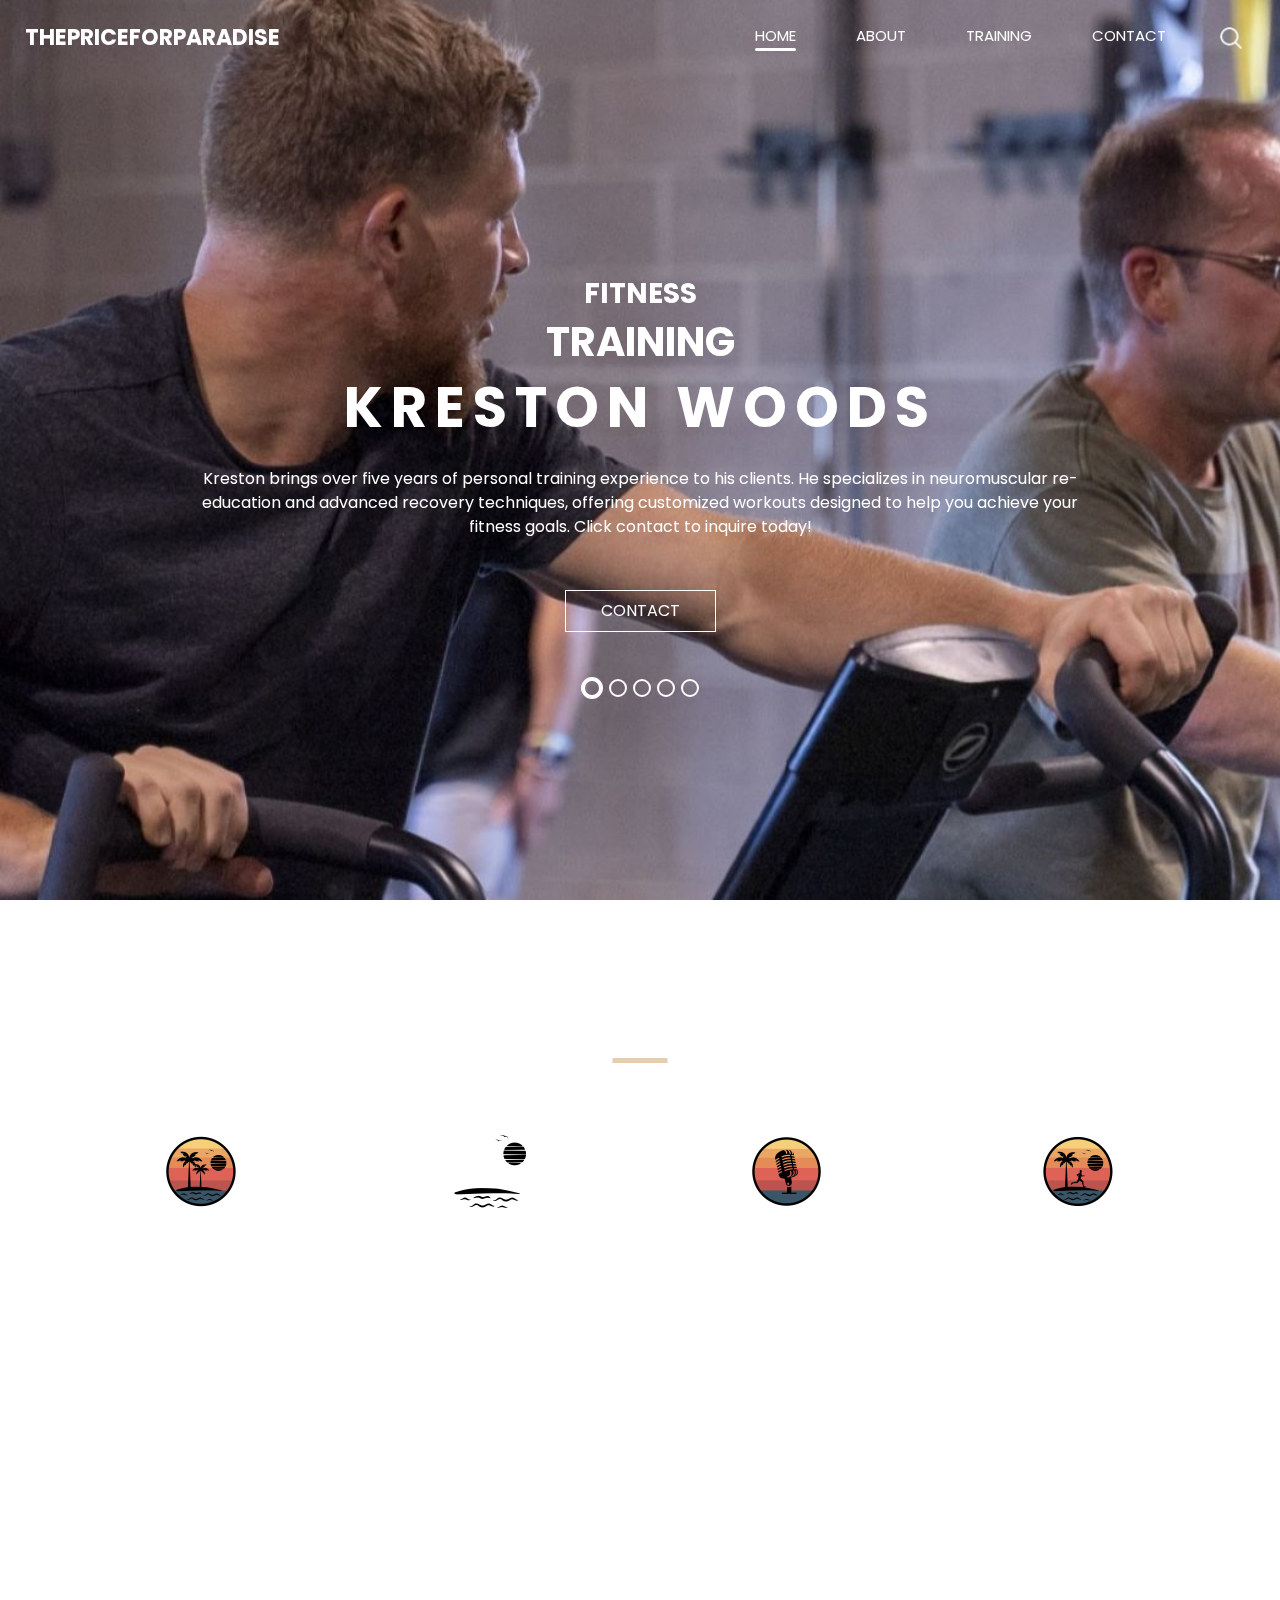
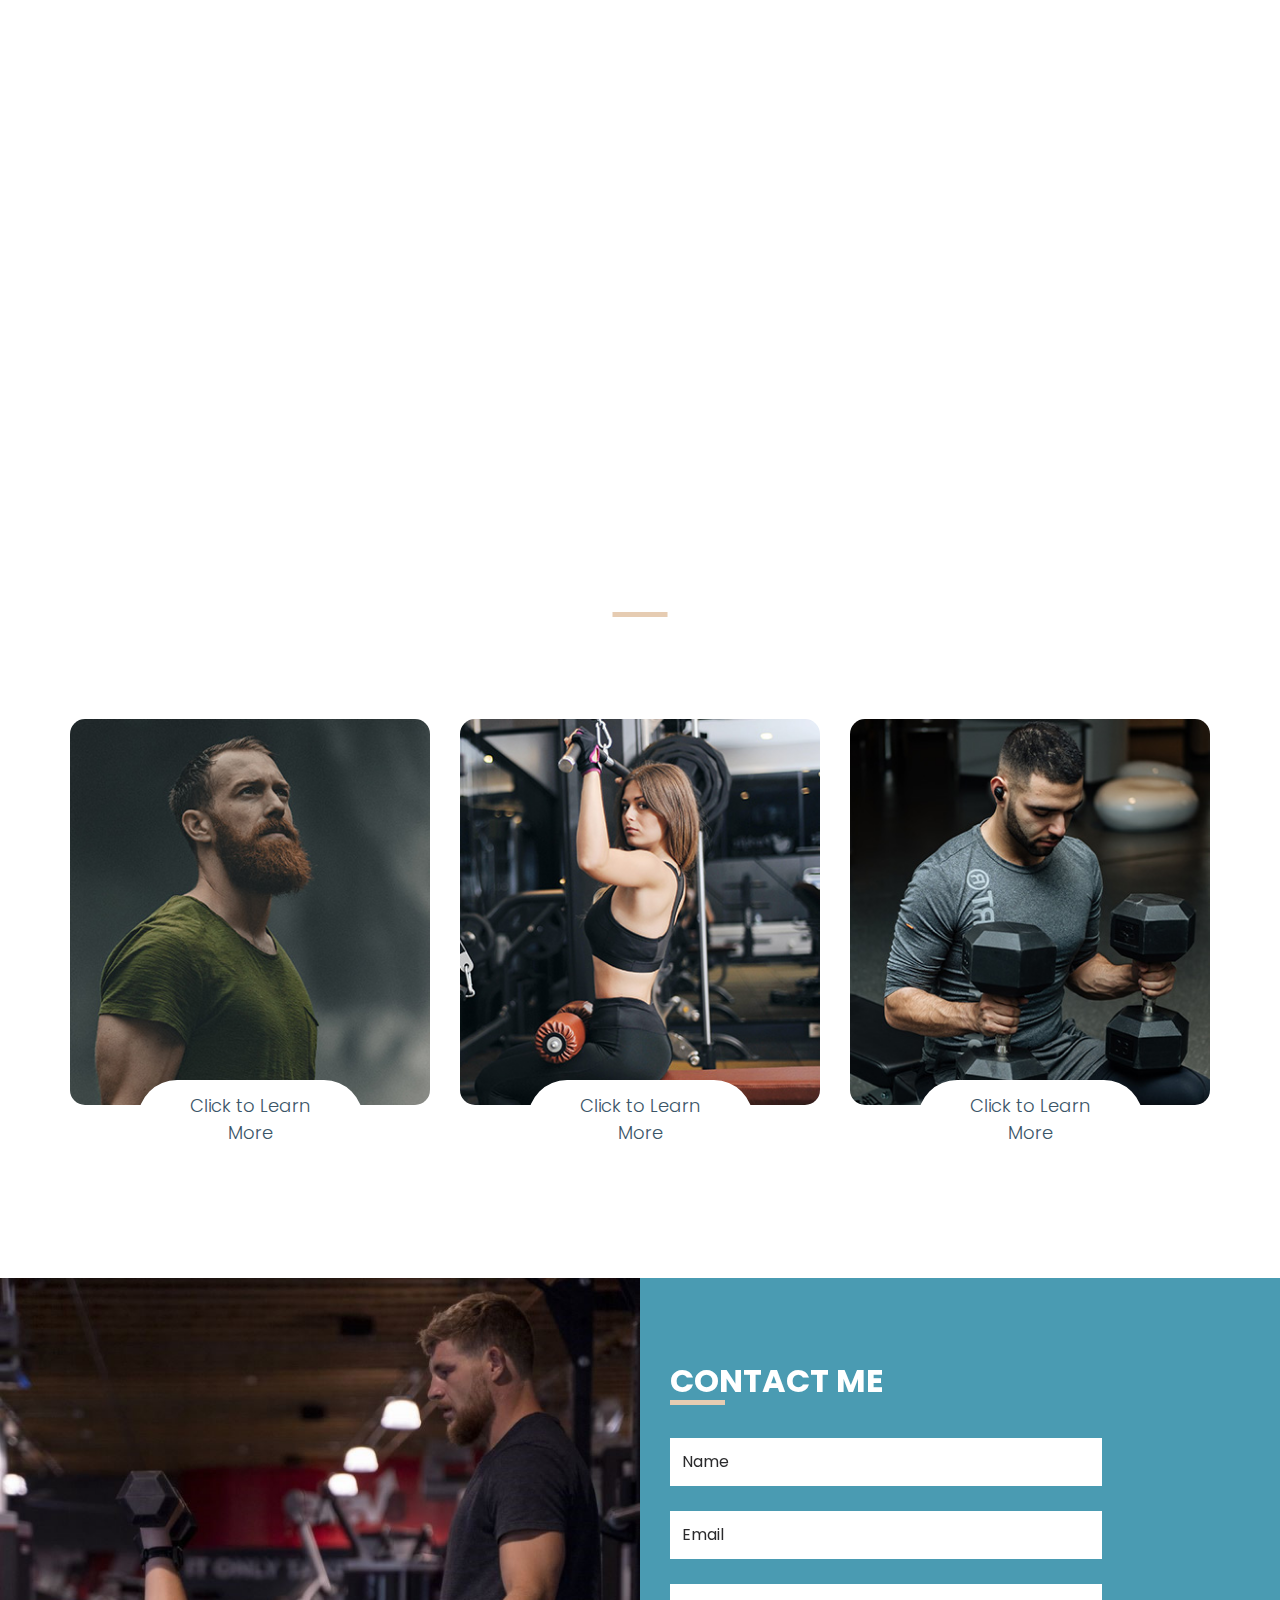
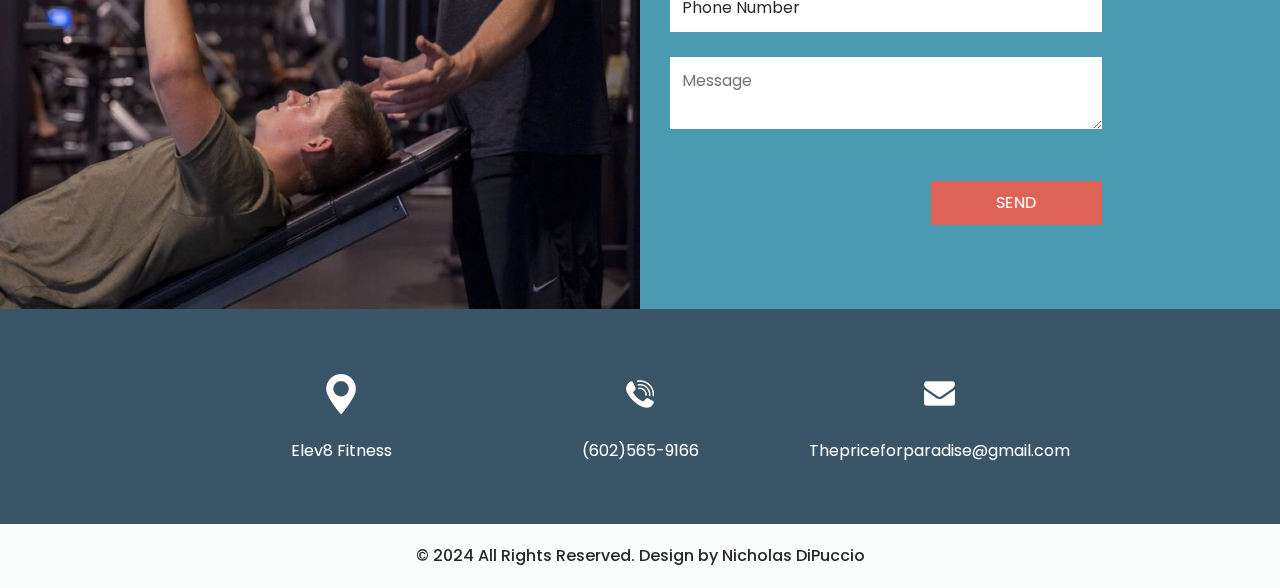
==== index.html @ 5d4debbc "Email Sevice" ====
<!DOCTYPE html>
<html>

<head>
  <!-- Basic -->
  <meta charset="utf-8" />
  <meta http-equiv="X-UA-Compatible" content="IE=edge" />
  <!-- Mobile Metas -->
  <meta name="viewport" content="width=device-width, initial-scale=1, shrink-to-fit=no" />
  <!-- Site Metas -->
  <meta name="keywords" content="" />
  <meta name="description" content="" />
  <meta name="author" content="" />

  <title>ThePriceForParadise</title>

  <!-- slider stylesheet -->
  <link rel="stylesheet" type="text/css" href="https://cdnjs.cloudflare.com/ajax/libs/OwlCarousel2/2.3.4/assets/owl.carousel.min.css" />

  <!-- bootstrap core css -->
  <link rel="stylesheet" type="text/css" href="css/bootstrap.css" />

  <!-- fonts style -->
  <link href="https://fonts.googleapis.com/css?family=Poppins:400,600,700&display=swap" rel="stylesheet">
  <!-- Custom styles for this template -->
  <link href="css/style.css" rel="stylesheet" />
  <!-- responsive style -->
  <link href="css/responsive.css" rel="stylesheet" />

</head>

<body>
  <div class="hero_area">
    <!-- header section strats -->
    <header class="header_section">
      <div class="container-fluid">
        <nav class="navbar navbar-expand-lg custom_nav-container ">
          <a class="navbar-brand" href="index.html">
            <span>
              ThePriceForParadise
            </span>
          </a>
          <button class="navbar-toggler" type="button" data-toggle="collapse" data-target="#navbarSupportedContent" aria-controls="navbarSupportedContent" aria-expanded="false" aria-label="Toggle navigation">
            <span class="navbar-toggler-icon"></span>
          </button>

          <div class="collapse navbar-collapse" id="navbarSupportedContent">
            <div class="d-flex ml-auto flex-column flex-lg-row align-items-center">
              <ul class="navbar-nav  ">
                <li class="nav-item active">
                  <a class="nav-link" href="index.html">Home <span class="sr-only">(current)</span></a>
                </li>
                <li class="nav-item ">
                  <a class="nav-link" href="why.html"> About </a>
                </li>
                </li>
                <li class="nav-item">
                  <a class="nav-link" href="trainer.html"> Training</a>
                </li>
                <li class="nav-item">
                  <a class="nav-link" href="contact.html"> Contact</a>
                </li>
              </ul>
              <div class="user_option">
                <form class="form-inline my-2 my-lg-0 ml-0 ml-lg-4 mb-3 mb-lg-0">
                  <button class="btn  my-2 my-sm-0 nav_search-btn" type="submit"></button>
                </form>
              </div>
            </div>
          </div>
        </nav>
      </div>
    </header>
    <!-- end header section -->
    <!-- slider section -->
    <section class=" slider_section position-relative">
      <div id="carouselExampleIndicators" class="carousel slide" data-ride="carousel">
        <div class="carousel-inner">
          <div class="carousel-item active">
            <div class="container">
              <div class="col-lg-10 col-md-11 mx-auto">
                <div class="detail-box">
                  <div>
                    <h3>
                      Fitness
                    </h3>
                    <h2>
                      Training
                    </h2>
                    <h1>
                      Kreston Woods
                    </h1>
                    <p>
                      Kreston brings over five years of personal training experience to his clients. He specializes in neuromuscular re-education and advanced recovery techniques, offering customized workouts designed to help you achieve your fitness goals. Click contact to inquire today!                 </p>
                    <div class="">
                      <a href="contact.html">
                        Contact  
                      </a>
                    </div>
                  </div>
                </div>
              </div>
            </div>
          </div>
          <div class="carousel-item">
            <div class="container">
              <div class="col-lg-10 col-md-11 mx-auto">
                <div class="detail-box">
                  <div>
                    <h3>
                      Outreach
                    </h3>
                    <h2>
                      Education
                    </h2>
                    <h1>
                      Kreston Woods
                    </h1>
                    <p>
                      "You can achieve anything you desire in life if you're willing to pay the price for success—the price for paradise. Check out my podcast below!"                    </p>
                    <div class="">
                      <a href="https://www.patreon.com/collection/799177?utm_campaign=collectionshare_patron" target="_blank">
                        
                        Podcast 
                      </a>
                    </div>
                  </div>
                </div>
              </div>
            </div>
          </div>
          <div class="carousel-item">
            <div class="container">
              <div class="col-lg-10 col-md-11 mx-auto">
                <div class="detail-box">
                  <div>
                    <h3>
                      Lifestyle
                    </h3>
                    <h2>
                      Marathons & Racing
                    </h2>
                    <h1>
                      Kreston Woods
                    </h1>
                    <p>
                      Discover more about Woody and his lifestyle. With over five years of marathon experience and significant influence in the fitness industry, explore Woody's social media channels to learn more.                    </p>
                    <div class="">
                      <a href="https://www.instagram.com/theprice4paradise/" target="_blank">
                        Instagram 
                      </a>
                    </div>
                  </div>
                </div>
              </div>
            </div>
          </div>
          <div class="carousel-item">
            <div class="container">
              <div class="col-lg-10 col-md-11 mx-auto">
                <div class="detail-box">
                  <div>
                    <h3>
                      Health
                    </h3>
                    <h2>
                      Mindset
                    </h2>
                    <h1>
                      Kreston Woods
                    </h1>
                    <p>Check out my blog on X! Get informed on health, lifestyle, and mindset.                     </p>
                    <div class="">
                      <a href="https://x.com/" target="_blank">     
                        Blog
                      </a>
                    </div>
                  </div>
                </div>
              </div>
            </div>
          </div>
          <div class="carousel-item">
            <div class="container">
              <div class="col-lg-10 col-md-11 mx-auto">
                <div class="detail-box">
                  <div>
                    <h3>
                      Shop
                    </h3>
                    <h2>
                      Gear & Apparel
                    </h2>
                    <h1>
                      Kreston Woods
                    </h1>
                    <p>
                      Check out my shop and new gear!</p>
                    <div class="">
                      <a href="comingsoon.html" target="_blank">
                        Shop
                      </a>
                    </div>
                  </div>
                </div>
              </div>
            </div>
          </div>
        </div>
        <ol class="carousel-indicators">
          <li data-target="#carouselExampleIndicators" data-slide-to="0" class="active"></li>
          <li data-target="#carouselExampleIndicators" data-slide-to="1"></li>
          <li data-target="#carouselExampleIndicators" data-slide-to="2"></li>
          <li data-target="#carouselExampleIndicators" data-slide-to="3"></li>
          <li data-target="#carouselExampleIndicators" data-slide-to="4"></li>
        </ol>
      </div>
    </section>
    <!-- end slider section -->
  </div>


  <!-- Us section -->

  <section class="us_section layout_padding">
    <div class="container">
      <div class="heading_container">
        <h2>
          Why Choose Me
        </h2>
      </div>

      <div class="us_container ">
        <div class="row">
          <div class="col-lg-3 col-md-6">
            <div class="box">
              <div class="img-box">
                <img src="images/u-1.png" alt="">
              </div>
              <div class="detail-box">
                <h5>
                  RECOVERY
                </h5>
                <p>
                  As a recovery specialist specializing in NEUBIE neuromuscular recovery, I offer unparalleled expertise to meet your training needs.                </p>
              </div>
            </div>
          </div>
          <div class="col-lg-3 col-md-6">
            <div class="box">
              <div class="img-box">
                <img src="images/u-4.png" alt="">
              </div>
              <div class="detail-box">
                <h5>
                  NUTRITION & LIFESTYLE
                </h5>
                <p>
                  I offer personalized nutrition plans and lifestyle guidance to help you advance your fitness journey and enhance your overall well-being.                </p>
              </div>
            </div>
          </div>
          <div class="col-lg-3 col-md-6">
            <div class="box">
              <div class="img-box">
                <img src="images/u-2.png" alt="">
              </div>
              <div class="detail-box">
                <h5>
                  Technology & Equipment
                </h5>
                <p>
                  Technological incorporation and equipment integration are integral parts of my approach to training. Utilizing neuromuscular stimulators and other technology to help you progess faster than ever!
                </p>
              </div>
            </div>
          </div>
          <div class="col-lg-3 col-md-6">
            <div class="box">
              <div class="img-box">
                <img src="images/u-3.png" alt="">
              </div>
              <div class="detail-box">
                <h5>
                  Social Outreach
                </h5>
                <p>
                  We not only assist you in becoming the best version of yourself but are also dedicated to giving back to the community. We offer social outreach and supporting those in need through benefits and charity events.                </p>
              </div>
            </div>
          </div>
        </div>
      </div>
    </div>
  </section>

  <!-- end us section -->


  <!-- heathy section -->
  <section class="heathy_section layout_padding">
    <div class="container">
  
      <div class="row">
        <div class="col-md-12 mx-auto">
          <div class="detail-box">
            <h2>
              Read About My Clients
            </h2>
            <p>
              Kreston Woods works closely and personally with every client. He doesn't just establish a typical trainer-client relationship; you become part of his family and are treated accordingly. Rather than just taking our word for it, hear directly from his clients about their experiences.            </p>
            <div class="btn-box">
              <a href="testimonials.html" target="_blank">
                Testimonials
              </a>
            </div>
          </div>
        </div>
      </div>
  
    </div>
  </section>
  <!-- end heathy section -->

  <!-- trainer section -->
  <section class="trainer_section layout_padding">
    <div class="container">
      <div class="heading_container">
        <h2>
          Services Offered
        </h2>
      </div>
      <div class="row">
        <div class="col-lg-4 col-md-6 mx-auto">
          <div class="box">
            <div class="name">
              <h5>
                Training
              </h5>
            </div>
            <div class="img-box">
              <img src="images/t1.jpg" alt="">
            </div>
            <!-- Styled "Learn More" link -->
            <div class="social_box" style="text-align: center;">
              <a href="#">Click to Learn More</a>
            </div>
          </div>
        </div>
        <div class="col-lg-4 col-md-6 mx-auto">
          <div class="box">
            <div class="name">
              <h5>
                Recovery
              </h5>
            </div>
            <div class="img-box">
              <img src="images/t2.jpg" alt="">
            </div>
            <div class="social_box" style="text-align: center;">
              <a href="#">Click to Learn More</a>
            </div>
          </div>
        </div>
        <div class="col-lg-4 col-md-6 mx-auto">
          <div class="box">
            <div class="name">
              <h5>
                NEUBIE 
              </h5>
            </div>
            <div class="img-box">
              <img src="images/t3.jpg" alt="">
            </div>
            <div class="social_box" style="text-align: center;">
              <a href="#">Click to Learn More</a>
            </div>
          </div>
        </div>
      </div>
    </div>
</section>
  <!-- end trainer section -->

 <!-- contact section -->
 <section class="contact_section ">
  <div class="container-fluid">
    <div class="row">
      <div class="col-md-6 px-0">
        <div class="img-box">
          <img src="images/contact-img.jpg" alt="">
        </div>
      </div>
      <div class="col-lg-5 col-md-6">
        <div class="form_container pr-0 pr-lg-5 mr-0 mr-lg-2">
          <div class="heading_container">
            <h2>
              Contact Me
            </h2>
          </div>
          <form
            action="https://formspree.io/f/mgvezvnl"
            method="POST"
          >
            <div>
              <input type="text" name="name" placeholder="Name" required />
            </div>
            <div>
              <input type="email" name="email" placeholder="Email" required />
            </div>
            <div>
              <input type="text" name="phone" placeholder="Phone Number" />
            </div>
            <div>
              <textarea name="message" class="message-box" placeholder="Message" required></textarea>
            </div>
            <!-- Hidden field for spam prevention (honeypot) -->
            <input type="text" name="_gotcha" style="display:none">
            <!-- Optional: Redirect to a custom thank-you page -->
            <!-- <input type="hidden" name="_next" value="https://yourwebsite.com/thankyou.html"> -->
            <div class="d-flex ">
              <button type="submit">
                Send
              </button>
            </div>
          </form>
        </div>
      </div>
    </div>
  </div>
</section>
<!-- end contact section -->

<!-- info section -->
<section class="info_section layout_padding2">
  <div class="container">
    <div class="info_items">
      <!-- Existing first item -->
      <a href="https://www.clubelev8.net/" target="_blank">
        <div class="item">
          <div class="img-box box-1">
            <img src="" alt="">
          </div>
          <div class="detail-box">
            <p>Elev8 Fitness</p>
          </div>
        </div>
      </a>

      <!-- Phone number item -->
      <a href="#" id="phone-number-link">
        <div class="item">
          <div class="img-box box-2">
            <img src="" alt="">
          </div>
          <div class="detail-box">
            <p>(602)565-9166</p>
          </div>
        </div>
      </a>

      <!-- Email item -->
      <a href="#" id="email-link">
        <div class="item">
          <div class="img-box box-3">
            <img src="" alt="">
          </div>
          <div class="detail-box">
            <p>Thepriceforparadise@gmail.com</p>
          </div>
        </div>
      </a>
    </div>
  </div>
</section>
<!-- end info_section -->

  <!-- footer section -->
  <footer class="container-fluid footer_section">
    <p>
      &copy; 2024 All Rights Reserved. Design by
      <a href="https://html.design/">Nicholas DiPuccio</a>
    </p>
  </footer>
  <!-- footer section -->

  <script src="js/jquery-3.4.1.min.js"></script>
  <script src="js/bootstrap.js"></script>

  <div class="popup-overlay">
    <div class="popup-container">
      <div class="left">
        <img class="bg-2" src="images/bg-2.png" alt="" />
        <img class="bg-1" src="images/bg-1.png" alt="" />
        <img class="hero-image" src="images/hero-image.png" alt="" />
        <img
          class="hero-image-small"
          src="images/hero-image-small.png"
          alt=""
        />
      </div>

      <div class="right">
        <div class="skip-button">Skip in 5s</div>

        <p class="logo">ThePriceForParadise</p>
        <h2 class="popup-heading">Breath Class</h2>
        <p class="description">
          Join Woody in learning breathing techniques to improve your overall health and well being
        </p>

        <a href="https://www.patreon.com/collection/799177?utm_campaign=collectionshare_patron" 
        class="visit-button"
        target="_blank"
        >Learn More</a>
      </div>
    </div>
  </div>

  <script> const popupOverlay = document.querySelector(".popup-overlay");
    const skipButton = document.querySelector(".popup-container .skip-button");
    const visitButton = document.querySelector(".popup-container .visit-button");

    let remainingTime = 5;
    let allowedToSkip = false;
    let popupTimer;

    const showAd = () => {
        popupOverlay.classList.add("active");
        popupTimer = setInterval(() => {
            skipButton.innerHTML = `Skip in ${remainingTime}s`;
            remainingTime--;

            if (remainingTime == 0) {
                allowedToSkip = true;
                skipButton.innerHTML = "Skip";
                clearInterval(popupTimer);
            }
        }, 1000);
    };

    const skipAd = () => {
        popupOverlay.classList.remove("active");
    };

    skipButton.addEventListener("click", () => {
        if (allowedToSkip) {
            skipAd();
        }
    });

    const startTimer = () => {
        if (window.scrollY > 100) {
            showAd();
            window.removeEventListener("scroll", startTimer);
        }
    };

    // Directly add the scroll event to show the popup each time the page loads
    window.addEventListener("scroll", startTimer);
    </script> 
    <script src="script.js"></script>



</body>


</html>
---- css/style.css ----
body {
  font-family: 'Poppins', sans-serif;
  color: #000000;
  background-color: #ffffff;
}

.layout_padding {
  padding-top: 120px;
  padding-bottom: 120px;
}

.layout_padding2 {
  padding-top: 45px;
  padding-bottom: 45px;
}

.layout_padding2-top {
  padding-top: 45px;
}

.layout_padding2-bottom {
  padding-bottom: 45px;
}

.layout_padding-top {
  padding-top: 120px;
}

.layout_padding-bottom {
  padding-bottom: 120px;
}

.heading_container {
  display: -webkit-box;
  display: -ms-flexbox;
  display: flex;
  -webkit-box-pack: center;
      -ms-flex-pack: center;
          justify-content: center;
  text-align: center;
}

.heading_container h2 {
  font-weight: bold;
  position: relative;
  padding-bottom: 5px;
  text-transform: uppercase;
}

.heading_container h2::before {
  content: "";
  position: absolute;
  bottom: 0;
  left: 50%;
  width: 55px;
  height: 5px;
  background-color: #e6ccb2;
  -webkit-transform: translateX(-50%);
          transform: translateX(-50%);
}

/*header section*/
.hero_area {
  height: 100vh;
  display: -webkit-box;
  display: -ms-flexbox;
  display: flex;
  -webkit-box-orient: vertical;
  -webkit-box-direction: normal;
      -ms-flex-direction: column;
          flex-direction: column;
  background-image: url(../images/WoodyClient3.5.png);
  background-size: cover;
  background-attachment: fixed;
}

.sub_page .hero_area {
  height: auto;
}

.sub_page .who_section.layout_padding {
  padding-top: 0;
}

.hero_area.sub_pages {
  height: auto;
}

.header_section .container-fluid {
  padding-right: 25px;
  padding-left: 25px;
}

.header_section .nav_container {
  margin: 0 auto;
}

.custom_nav-container.navbar-expand-lg .navbar-nav .nav-item .nav-link {
  margin: 10px 30px;
  padding: 0;
  padding-bottom: 3px;
  color: #ffffff;
  text-align: center;
  position: relative;
  text-transform: uppercase;
  font-size: 15px;
}

.custom_nav-container.navbar-expand-lg .navbar-nav .nav-item .nav-link::after {
  display: none;
  content: "";
  position: absolute;
  left: 0;
  bottom: 0;
  width: 100%;
  height: 3px;
  border-radius: 5px;
  background-color: #e6ccb2;
}

.custom_nav-container.navbar-expand-lg .navbar-nav .nav-item.active a::after, .custom_nav-container.navbar-expand-lg .navbar-nav .nav-item:hover a::after {
  display: block;
  background-color: #ffffff;
}

a,
a:hover,
a:focus {
  text-decoration: none;
}

a:hover,
a:focus {
  color: initial;
}

.btn,
.btn:focus {
  outline: none !important;
  -webkit-box-shadow: none;
          box-shadow: none;
}

.user_option {
  display: -webkit-box;
  display: -ms-flexbox;
  display: flex;
  -webkit-box-align: center;
      -ms-flex-align: center;
          align-items: center;
}

.user_option a {
  color: #ffffff;
  margin: 10px 30px;
}

.custom_nav-container .nav_search-btn {
  background-image: url(../images/search-icon.png);
  background-size: 22px;
  background-repeat: no-repeat;
  background-position-y: 7px;
  width: 35px;
  height: 35px;
  padding: 0;
  border: none;
}

.navbar-brand {
  display: -webkit-box;
  display: -ms-flexbox;
  display: flex;
  -webkit-box-align: center;
      -ms-flex-align: center;
          align-items: center;
  position: relative;
}

.navbar-brand span {
  font-size: 22px;
  text-transform: uppercase;
  font-weight: bold;
  color: #ffffff;
  position: relative;
  z-index: 3;
}

.custom_nav-container {
  z-index: 99999;
  padding: 15px 0;
}

.custom_nav-container .navbar-toggler {
  outline: none;
}

.custom_nav-container .navbar-toggler .navbar-toggler-icon {
  background-image: url(../images/menu.png);
  background-size: 55px;
}

/*end header section*/
.slider_section {
  -webkit-box-flex: 1;
      -ms-flex: 1;
          flex: 1;
  display: -webkit-box;
  display: -ms-flexbox;
  display: flex;
  -webkit-box-align: center;
      -ms-flex-align: center;
          align-items: center;
  color: #ffffff;
}

.slider_section #carouselExampleIndicators {
  width: 100%;
}

.slider_section .row {
  -webkit-box-align: center;
      -ms-flex-align: center;
          align-items: center;
}

.slider_section .box {
  margin: 125px 0;
}

.slider_section .detail-box {
  text-align: center;
}

.slider_section .detail-box h1,
.slider_section .detail-box h2,
.slider_section .detail-box h3 {
  text-transform: uppercase;
  font-weight: bold;
}

.slider_section .detail-box h2 {
  font-size: 2.5rem;
}

.slider_section .detail-box h1 {
  font-size: 3.5rem;
  font-weight: bold;
  letter-spacing: .5rem;
}

.slider_section .detail-box p {
  margin-top: 25px;
}

.slider_section .detail-box a {
  display: inline-block;
  padding: 8px 35px;
  background-color: transparent;
  border: 1.5px solid #ffffff;
  color: #ffffff;
  border-radius: 0px;
  -webkit-transition: -webkit-transform 0.3s;
  transition: -webkit-transform 0.3s;
  transition: transform 0.3s;
  transition: transform 0.3s, -webkit-transform 0.3s;
  text-transform: uppercase;
  margin-top: 35px;
}

.slider_section .detail-box a:hover {
  background-color: #ffffff;
  color: #000000;
}

.slider_section #carouselExampleIndicators .carousel-indicators {
  position: unset;
  margin: 0;
  margin-top: 45px;
  -webkit-box-align: center;
      -ms-flex-align: center;
          align-items: center;
}

.slider_section #carouselExampleIndicators .carousel-indicators li {
  width: 14px;
  height: 14px;
  background-color: transparent;
  border: 2px solid #ffffff;
  border-radius: 100%;
  opacity: 1;
}

.slider_section #carouselExampleIndicators .carousel-indicators li.active {
  border: 4px solid #ffffff;
}

.us_section {
  background-image: url(../images/us-bg.jpg);
  background-size: cover;
  background-attachment: fixed;
  color: #ffffff;
}

.us_section .us_container {
  padding-top: 25px;
}

.us_section .us_container .box {
  display: -webkit-box;
  display: -ms-flexbox;
  display: flex;
  -webkit-box-orient: vertical;
  -webkit-box-direction: normal;
      -ms-flex-direction: column;
          flex-direction: column;
  -webkit-box-align: center;
      -ms-flex-align: center;
          align-items: center;
  text-align: center;
  margin: 25px 10px 0 10px;
}

.us_section .us_container .box .img-box {
  height: 100px;
  display: -webkit-box;
  display: -ms-flexbox;
  display: flex;
  -webkit-box-align: center;
      -ms-flex-align: center;
          align-items: center;
  -webkit-box-pack: center;
      -ms-flex-pack: center;
          justify-content: center;
}

.us_section .us_container .box .img-box img {
  max-width: 100%;
}

.us_section .us_container .box .detail-box h5 {
  font-weight: bold;
}

.heathy_section {
  background-image: url(../images/healthy-bg.jpg);
  background-size: cover;
  background-attachment: fixed;
  color: #ffffff;
  text-align: center;
}

.heathy_section h2 {
  font-weight: bold;
}

.heathy_section p {
  margin-top: 35px;
}

.heathy_section .btn-box {
  display: -webkit-box;
  display: -ms-flexbox;
  display: flex;
  -webkit-box-pack: center;
      -ms-flex-pack: center;
          justify-content: center;
  margin-top: 45px;
}

.heathy_section .btn-box a {
  display: inline-block;
  padding: 8px 35px;
  background-color: transparent;
  border: 1.5px solid #ffffff;
  color: #ffffff;
  border-radius: 0;
  -webkit-transition: -webkit-transform 0.3s;
  transition: -webkit-transform 0.3s;
  transition: transform 0.3s;
  transition: transform 0.3s, -webkit-transform 0.3s;
  text-transform: uppercase;
}

.heathy_section .btn-box a:hover {
  background-color: #ffffff;
  color: #000000;
}

.trainer_section {
  background-image: url(../images/trainer-bg.jpg);
  background-size: cover;
  background-attachment: fixed;
  color: #ffffff;
}

.trainer_section .box {
  margin-top: 55px;
  display: -webkit-box;
  display: -ms-flexbox;
  display: flex;
  -webkit-box-orient: vertical;
  -webkit-box-direction: normal;
      -ms-flex-direction: column;
          flex-direction: column;
  -webkit-box-align: center;
      -ms-flex-align: center;
          align-items: center;
  text-align: center;
}

.trainer_section .box .name h5 {
  font-weight: bold;
  margin-bottom: 15px;
}

.trainer_section .box .img-box {
  border-radius: 15px;
  overflow: hidden;
}

.trainer_section .box .img-box img {
  width: 100%;
}

.trainer_section .box .social_box {
  display: -webkit-box;
  display: -ms-flexbox;
  display: flex;
  -webkit-box-pack: justify;
      -ms-flex-pack: justify;
          justify-content: space-between;
  width: 225px;
  padding: 12px 45px;
  background-color: #ffffff;
  border-radius: 50px;
  margin-top: -25px;
}
.social_box a {
  color: #3A5567; /* Initial link color (blue) */
  text-decoration: none;
  transition: color 0.3s ease; /* Smooth transition for color change */
  font-weight: 300;
  font-size: large;
}

.social_box a:hover {
  color: #3A5567; /* Color on hover (orange) */
  text-decoration: underline;
}

.social_box a:active {
  color: #3A5567; /* Color when clicked (green) */
}

.social_box a:visited {
  color: #3A5567; /* Color for visited links (purple) */
}

.contact_section {
  position: relative;
  background-color: #4A9BB2;
  color: #ffffff;
}

.contact_section .heading_container {
  -webkit-box-pack: start;
      -ms-flex-pack: start;
          justify-content: start;
}

.contact_section .heading_container h2::before {
  text-align: left;
  left: 0;
  -webkit-transform: none;
          transform: none;
}

.contact_section .row {
  -webkit-box-align: center;
      -ms-flex-align: center;
          align-items: center;
}

.contact_section .img-box img {
  width: 100%;
}

.contact_section .form_container {
  padding: 45px 0 45px 15px;
}

.contact_section input,
.contact_section textarea {
  width: 100%;
  border: none;
  background-color: #ffffff;
  outline: none;
  color: #000000;
  margin-top: 25px;
  padding: 12px;
}

.contact_section input::-webkit-input-placeholder {
  color: #2a2a2c;
}

.contact_section input:-ms-input-placeholder {
  color: #2a2a2c;
}

.contact_section input::-ms-input-placeholder {
  color: #2a2a2c;
}

.contact_section input::placeholder {
  color: #2a2a2c;
}

.contact_section input.message-box {
  padding: 45px 12px;
}

.contact_section button {
  padding: 10px 65px;
  outline: none;
  border: none;
  color: #ffffff;
  background: #DF6257;
  margin: 45px 0 0 auto;
  text-transform: uppercase;
}

.info_section {
  background-color: #3A5567;
}

.info_items {
  width: 70%;
  margin: 0 auto;
  display: -webkit-box;
  display: -ms-flexbox;
  display: flex;
  -webkit-box-pack: justify;
      -ms-flex-pack: justify;
          justify-content: space-between;
}

.info_items .item {
  width: 200px;
  display: -webkit-box;
  display: -ms-flexbox;
  display: flex;
  -webkit-box-orient: vertical;
  -webkit-box-direction: normal;
      -ms-flex-direction: column;
          flex-direction: column;
  -webkit-box-align: center;
      -ms-flex-align: center;
          align-items: center;
  text-align: center;
}

.info_items .item .img-box {
  width: 80px;
  height: 80px;
  border-radius: 100%;
  background-repeat: no-repeat;
  background-position: center;
}

.info_items .item .detail-box {
  margin-top: 5px;
  color: #fff;
}

.info_items {
  position: relative;
}

.info_items a {
  position: relative;
}

.info_items .item .img-box.box-1 {
  background-image: url(../images/location-white.png);
}

.info_items .item .img-box.box-2 {
  background-image: url(../images/telephone-white.png);
}

.info_items .item .img-box.box-3 {
  background-image: url(../images/envelope-white.png);
}

/* footer section*/
.footer_section {
  background-color: #fbfdfd;
  padding: 20px;
  font-weight: 500;
}

.footer_section p {
  color: #292929;
  margin: 0;
  text-align: center;
}

.footer_section a {
  color: #292929;
}

/*Pop up AD*/

.popup-overlay {
  background: rgba(0, 0, 0, 0.4);
  position: fixed;
  left: 0;
  top: 0;
  height: 100vh;
  width: 100%;
  opacity: 0;
  transition: all 700ms ease;
  z-index: -1; /* Place behind other elements when not active */
  pointer-events: none; /* Prevent clicks when not active */
}

.popup-overlay.active {
  opacity: 1;
  z-index: 700; /* Bring to front when active */
  pointer-events: auto; /* Allow clicks when active */
}

.popup-container {
  position: fixed;
  left: 50%;
  top: 50%;
  transform: translate(-50%, calc(-50% + 50px));
  font-family: "Raleway", sans-serif;
  color: #fff;
  padding: 12px 0;
  box-shadow: 0 6px 55px -10px rgba(0, 0, 0, 0.7);
  background-image: url("../images/background.png");
  background-size: cover;
  opacity: 0;
  pointer-events: none;
  transition: all 700ms ease;
}

.popup-overlay.active .popup-container {
  transform: translate(-50%, -50%);
  opacity: 1;
  pointer-events: auto;
}

.popup-overlay.active .left .bg-1,
.popup-overlay.active .left .bg-2 {
  transform: translateX(0);
}

.popup-container,
.popup-container * {
  box-sizing: border-box;
}

.popup-container .left img {
  position: absolute;
  bottom: 0;
}

.popup-container .left .bg-1 {
  left: 80px;
  transform: translateX(-20px);
  transition: all 1700ms ease;
}

.popup-container .left .bg-2 {
  left: 64px;
  transform: translateX(-20px);
  transition: all 1700ms ease;
  transition-delay: 600ms;
}

.popup-container .right {
  width: 540px;
  padding: 16px;
  padding-left: 250px;
}

.popup-container .skip-button {
  position: absolute;
  top: 4px;
  right: 4px;
  background: #000;
  padding: 2px 6px;
  font-size: 14px;
  cursor: pointer;
}

.popup-container p.logo {
  font-size: 13px;
  color: #febdff;
  text-transform: uppercase;
  margin-bottom: 4px;
}

.popup-container h2.popup-heading {
  font-size: 30px;
  text-transform: uppercase;
  margin: 0;
}

.popup-container p.description {
  font-size: 15px;
  line-height: 1.8;
}

.popup-container .visit-button {
  background: #fff;
  text-decoration: none;
  font-size: 15px;
  font-weight: bold;
  color: #000;
  padding: 8px 24px;
  margin-top: 8px;
  display: inline-block;
}

.popup-container .hero-image-small {
  display: none;
}

@media (max-width: 560px) {
  .popup-container .left .bg-1,
  .popup-container .left .bg-2,
  .popup-container .left .hero-image {
    display: none;
  }

  .popup-container .right {
    padding: 16px;
    width: 300px;
    padding-top: 4px;
  }

  .popup-container .left .hero-image-small {
    display: block;
    width: 100%;
  }

  .popup-container .left .hero-image-small {
    position: relative;
  }

  .popup-container {
    padding: 0;
  }
}

.copy-message {
  position: fixed;
  bottom: 20px;
  right: 20px;
  background-color: #323232;
  color: #ffffff;
  padding: 10px 20px;
  border-radius: 5px;
  opacity: 0.9;
  z-index: 1000;
  font-family: 'Poppins', sans-serif;
}


/* end footer section*/
/*# sourceMappingURL=style.css.map */
---- css/responsive.css ----
@media (max-width: 1120px) {}

@media (max-width: 992px) {
    .hero_area {
        height: auto;
    }

    .custom_nav-container .nav_search-btn {
        background-position: center;
        margin-top: 10px;
    }

    .slider_section {
        padding-top: 45px;
        padding-bottom: 75px;
    }

    .info_items {
        width: 100%;
    }
}

@media (max-width: 768px) {
    .contact_section .form_container {
        padding: 45px 0;
    }

    .info_items {
        flex-direction: column;
        align-items: center;
    }

    .contact_section .heading_container {
        justify-content: center;
    }

    .contact_section .heading_container h2::before {
        left: 50%;
        transform: translateX(-50%);
    }

    .contact_section button {
        margin: 45px auto 0 auto;
    }
}


@media (max-width: 576px) {
    .slider_section .detail-box h1 {
        font-size: 3rem;
    }
}

@media (max-width: 480px) {}

@media (max-width: 420px) {
    .slider_section .detail-box h1 {
        letter-spacing: .3rem;
    }
}

@media (max-width: 360px) {}

@media (min-width: 1200px) {
    .container {
        max-width: 1170px;
    }
}
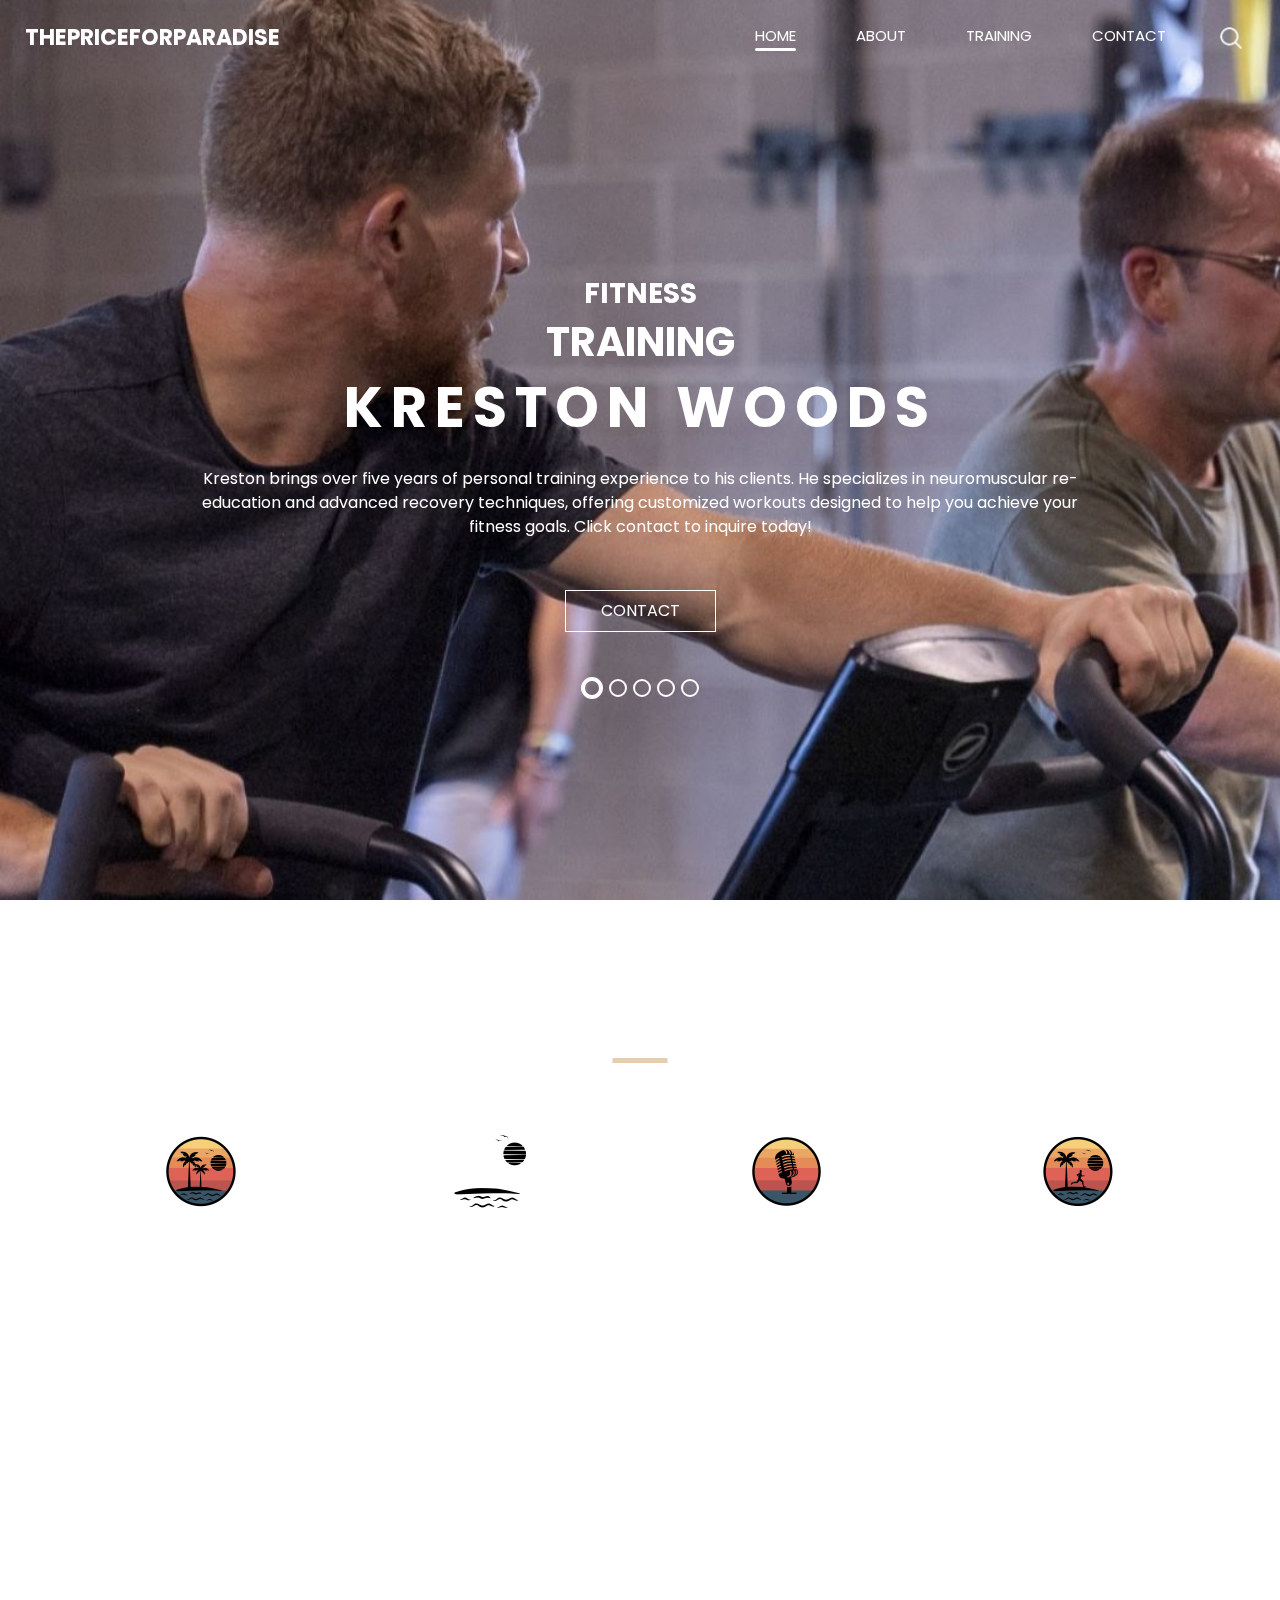
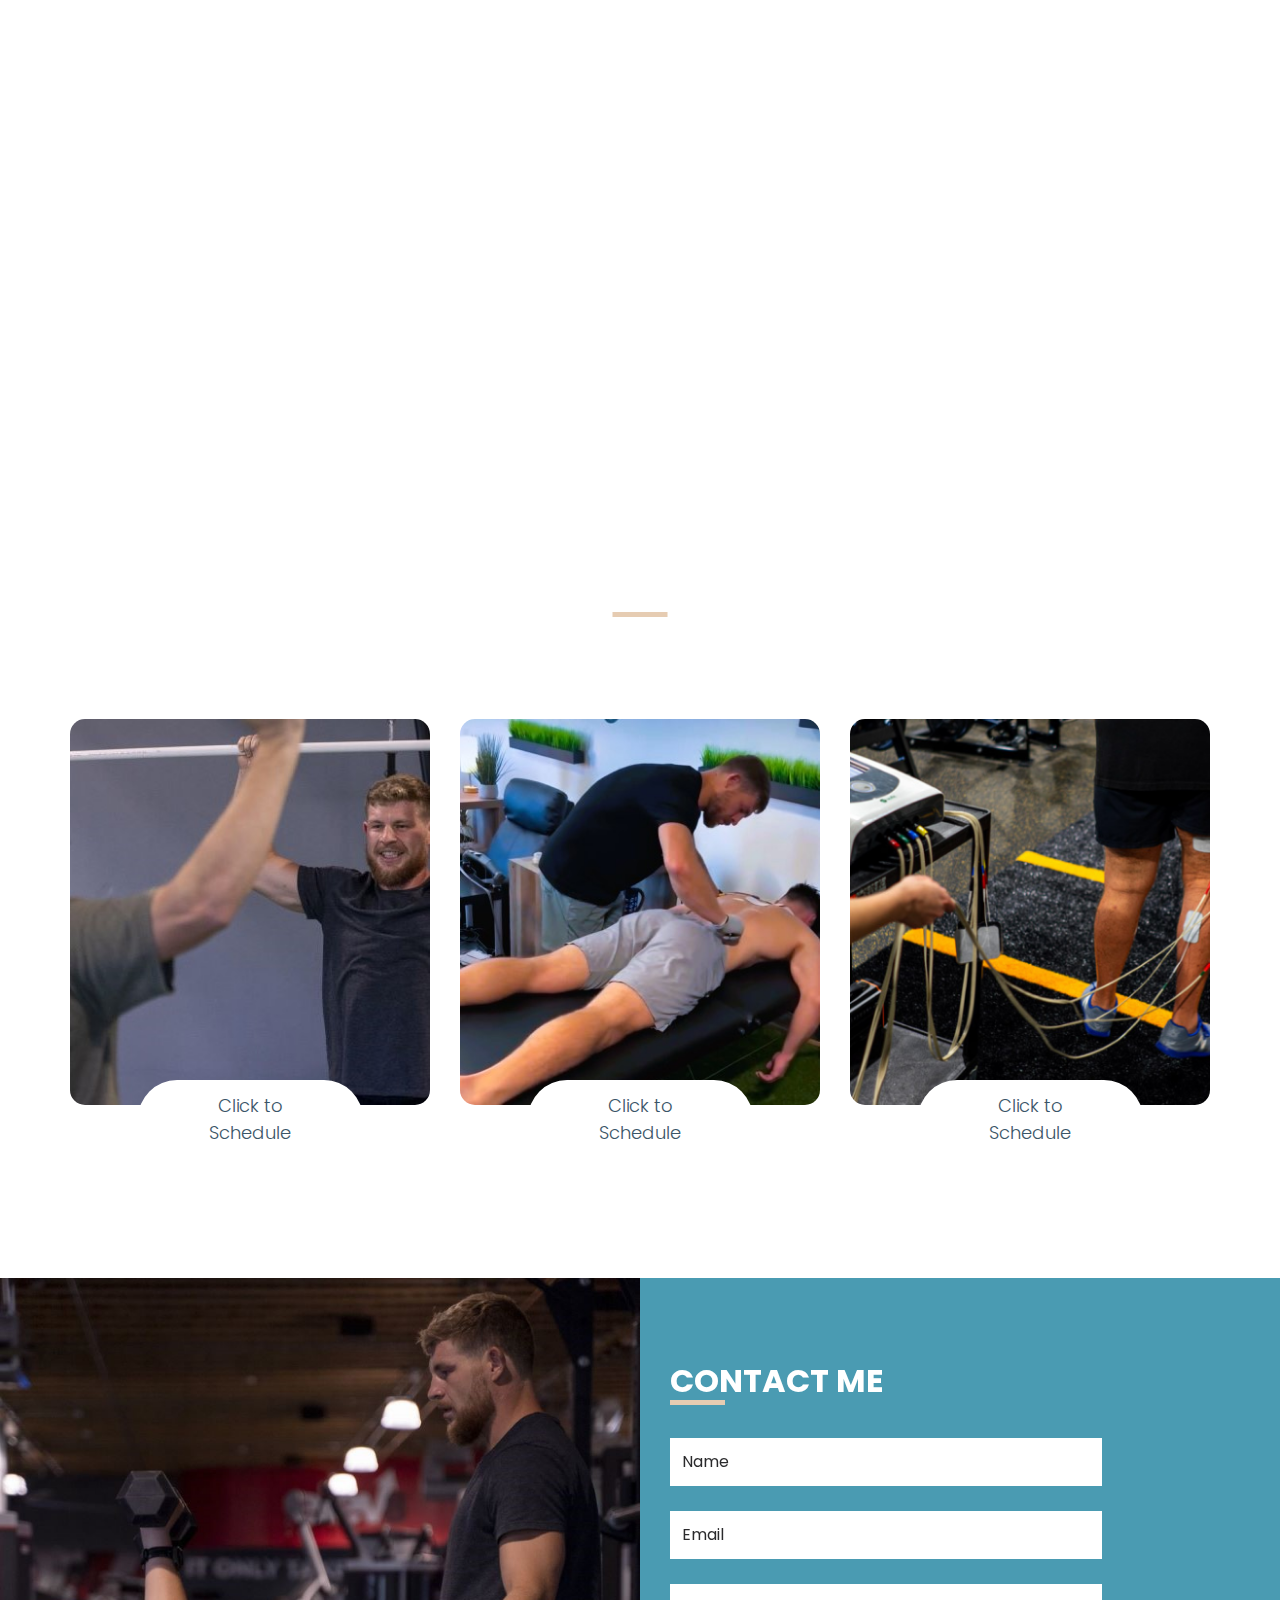
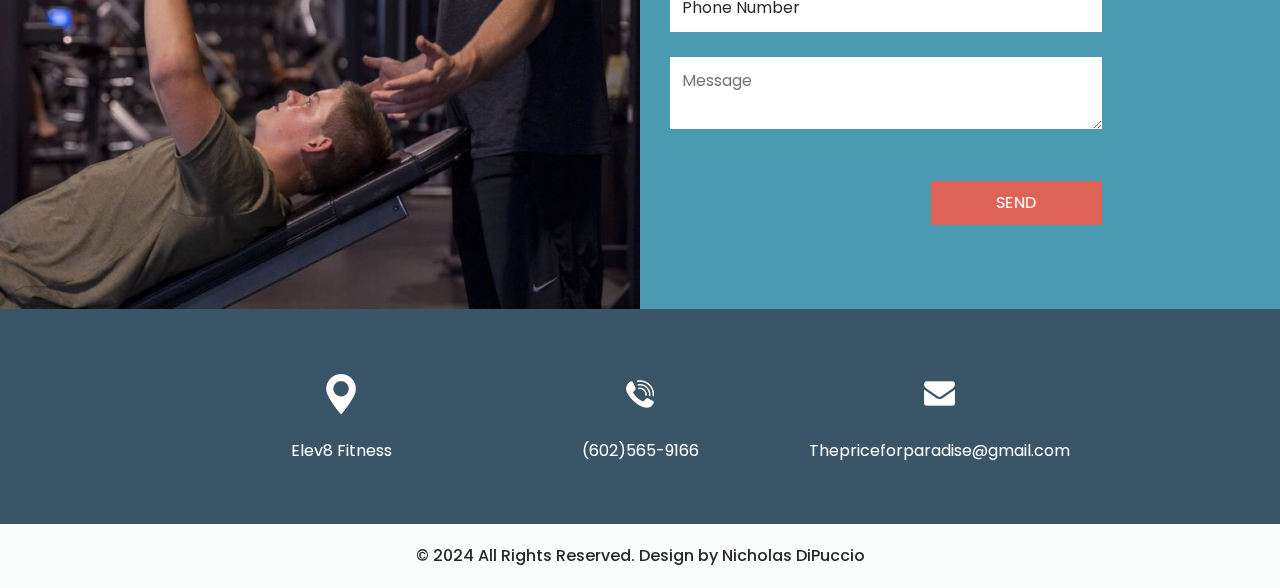
==== commit 23eb44c0: "Newest" ====
--- a/index.html
+++ b/index.html
@@ -322,65 +322,68 @@
   </section>
   <!-- end heathy section -->
 
-  <!-- trainer section -->
-  <section class="trainer_section layout_padding">
-    <div class="container">
-      <div class="heading_container">
-        <h2>
-          Services Offered
-        </h2>
-      </div>
-      <div class="row">
-        <div class="col-lg-4 col-md-6 mx-auto">
-          <div class="box">
-            <div class="name">
-              <h5>
-                Training
-              </h5>
-            </div>
-            <div class="img-box">
-              <img src="images/t1.jpg" alt="">
-            </div>
-            <!-- Styled "Learn More" link -->
-            <div class="social_box" style="text-align: center;">
-              <a href="#">Click to Learn More</a>
-            </div>
-          </div>
-        </div>
-        <div class="col-lg-4 col-md-6 mx-auto">
-          <div class="box">
-            <div class="name">
-              <h5>
-                Recovery
-              </h5>
-            </div>
-            <div class="img-box">
-              <img src="images/t2.jpg" alt="">
-            </div>
-            <div class="social_box" style="text-align: center;">
-              <a href="#">Click to Learn More</a>
-            </div>
-          </div>
-        </div>
-        <div class="col-lg-4 col-md-6 mx-auto">
-          <div class="box">
-            <div class="name">
-              <h5>
-                NEUBIE 
-              </h5>
-            </div>
-            <div class="img-box">
-              <img src="images/t3.jpg" alt="">
-            </div>
-            <div class="social_box" style="text-align: center;">
-              <a href="#">Click to Learn More</a>
-            </div>
-          </div>
-        </div>
-      </div>
-    </div>
+ <!-- trainer section -->
+<section class="trainer_section layout_padding">
+  <div class="container">
+    <div class="heading_container">
+      <h2>
+        Services Offered
+      </h2>
+    </div>
+    <div class="row">
+      <!-- First Service -->
+      <div class="col-lg-4 col-md-6 mx-auto">
+        <div class="box">
+          <div class="name">
+            <h5>
+              Training
+            </h5>
+          </div>
+          <div class="img-box">
+            <img src="images/t2.jpg" alt="">
+          </div>
+          <!-- Updated "Click to Schedule" link -->
+          <div class="social_box" style="text-align: center;">
+            <a href="contact.html" class="schedule-link">Click to Schedule</a>
+          </div>
+        </div>
+      </div>
+      <!-- Second Service -->
+      <div class="col-lg-4 col-md-6 mx-auto">
+        <div class="box">
+          <div class="name">
+            <h5>
+              Recovery
+            </h5>
+          </div>
+          <div class="img-box">
+            <img src="images/t3.jpg" alt="">
+          </div>
+          <div class="social_box" style="text-align: center;">
+            <a href="contact.html" class="schedule-link">Click to Schedule</a>
+          </div>
+        </div>
+      </div>
+      <!-- Third Service -->
+      <div class="col-lg-4 col-md-6 mx-auto">
+        <div class="box">
+          <div class="name">
+            <h5>
+              NEUBIE 
+            </h5>
+          </div>
+          <div class="img-box">
+            <img src="images/t1.png" alt="">
+          </div>
+          <div class="social_box" style="text-align: center;">
+            <a href="contact.html" class="schedule-link">Click to Schedule</a>
+          </div>
+        </div>
+      </div>
+    </div>
+  </div>
 </section>
-  <!-- end trainer section -->
+<!-- end trainer section -->
 
  <!-- contact section -->
  <section class="contact_section ">
--- a/css/style.css
+++ b/css/style.css
@@ -770,6 +770,17 @@
   font-family: 'Poppins', sans-serif;
 }
 
-
-/* end footer section*/
-/*# sourceMappingURL=style.css.map */
+/* Style for the "Click to Schedule" link */
+.schedule-link {
+  color: #3A5567; /* Default link color */
+  text-decoration: none;
+  font-weight: normal; /* Normal weight by default */
+  transition: font-weight 0.3s, color 0.3s; /* Smooth transition */
+  font-size: large;
+}
+
+.schedule-link:hover {
+  font-weight: bold;
+  color: #DF6257; /* Optional: Change color on hover */
+  text-decoration: none; /* Add this line to remove underline on hover */
+}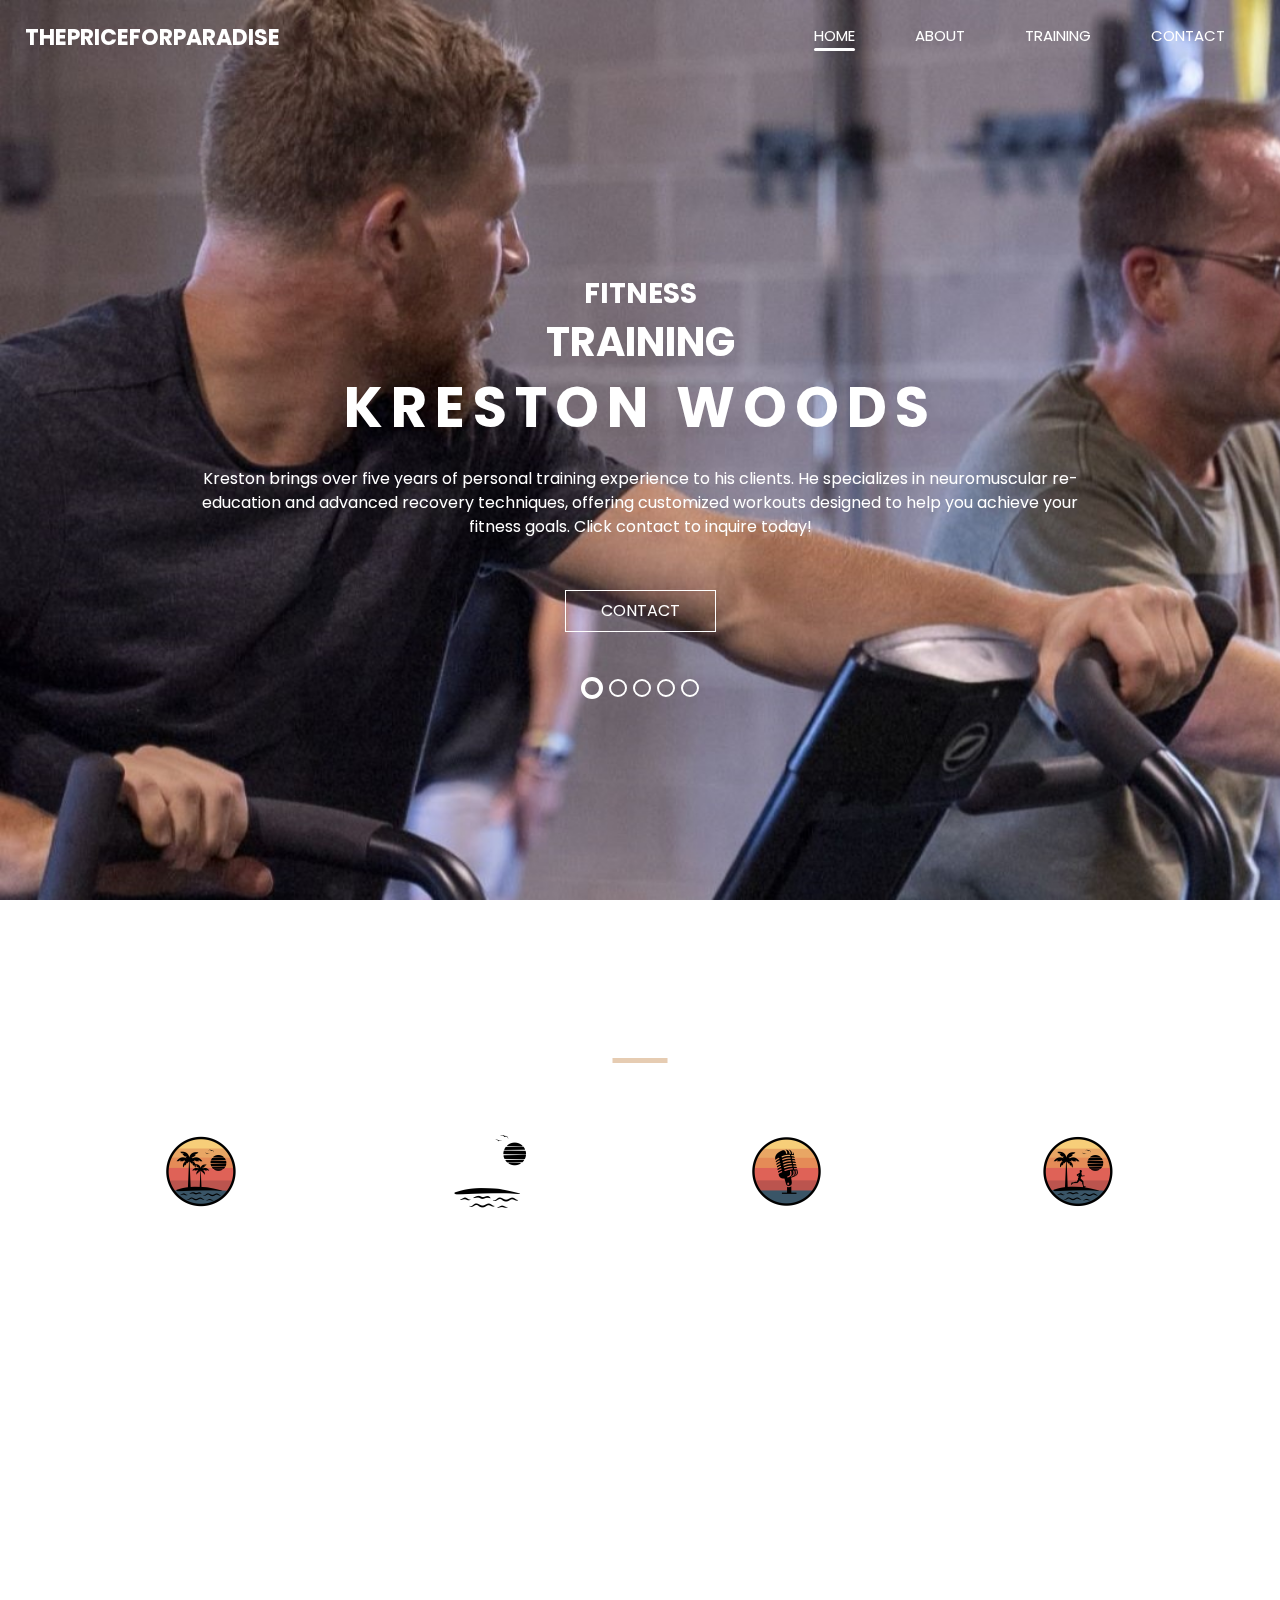
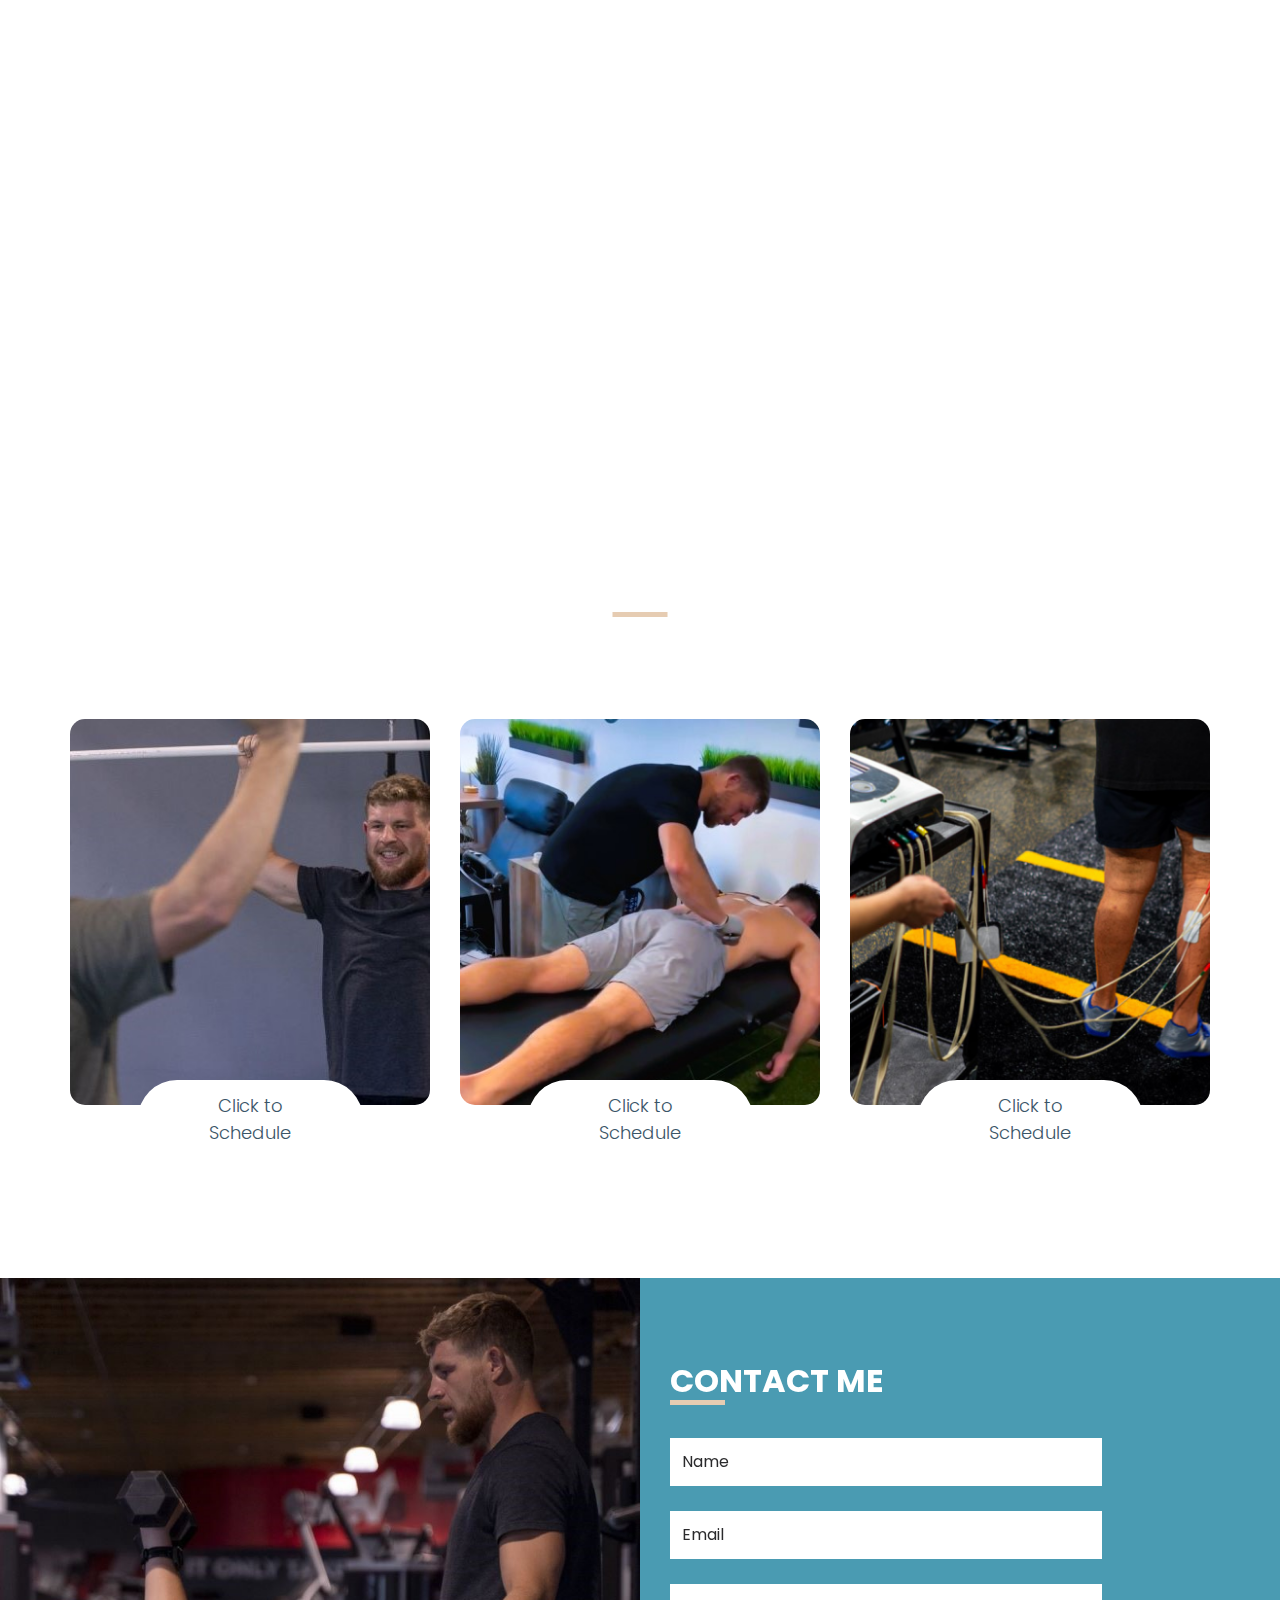
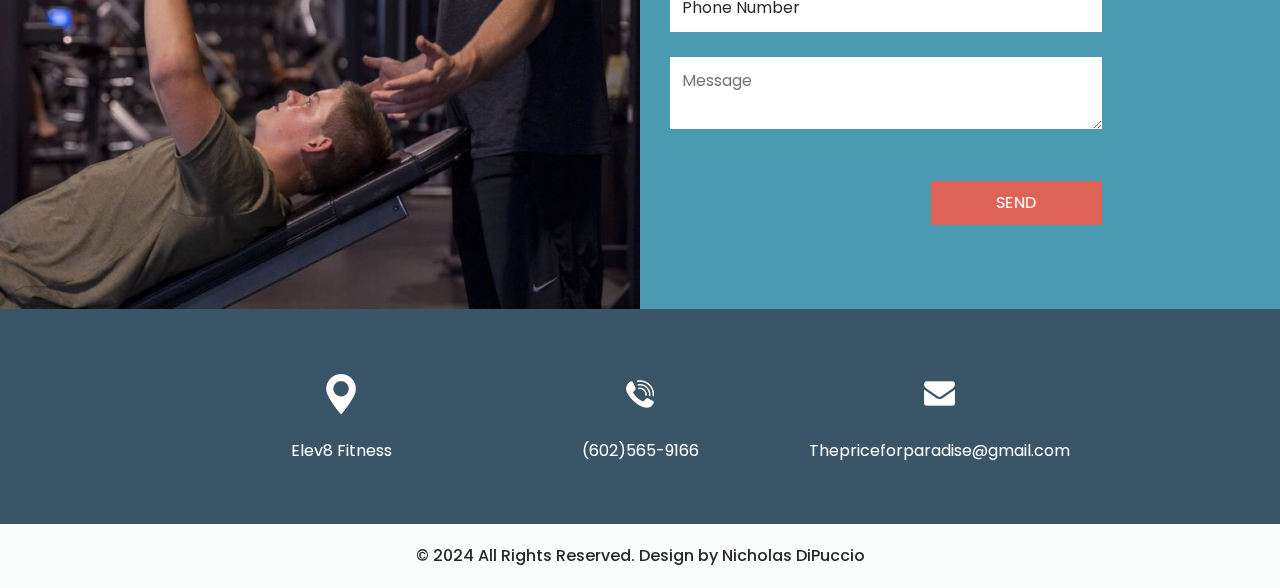
==== commit 8a19b79b: "Final for tonight" ====
--- a/index.html
+++ b/index.html
@@ -31,47 +31,42 @@
 
 <body>
   <div class="hero_area">
-    <!-- header section strats -->
-    <header class="header_section">
-      <div class="container-fluid">
-        <nav class="navbar navbar-expand-lg custom_nav-container ">
-          <a class="navbar-brand" href="index.html">
-            <span>
-              ThePriceForParadise
-            </span>
-          </a>
-          <button class="navbar-toggler" type="button" data-toggle="collapse" data-target="#navbarSupportedContent" aria-controls="navbarSupportedContent" aria-expanded="false" aria-label="Toggle navigation">
-            <span class="navbar-toggler-icon"></span>
-          </button>
-
-          <div class="collapse navbar-collapse" id="navbarSupportedContent">
-            <div class="d-flex ml-auto flex-column flex-lg-row align-items-center">
-              <ul class="navbar-nav  ">
-                <li class="nav-item active">
-                  <a class="nav-link" href="index.html">Home <span class="sr-only">(current)</span></a>
-                </li>
-                <li class="nav-item ">
-                  <a class="nav-link" href="why.html"> About </a>
-                </li>
-                </li>
-                <li class="nav-item">
-                  <a class="nav-link" href="trainer.html"> Training</a>
-                </li>
-                <li class="nav-item">
-                  <a class="nav-link" href="contact.html"> Contact</a>
-                </li>
-              </ul>
-              <div class="user_option">
-                <form class="form-inline my-2 my-lg-0 ml-0 ml-lg-4 mb-3 mb-lg-0">
-                  <button class="btn  my-2 my-sm-0 nav_search-btn" type="submit"></button>
-                </form>
-              </div>
-            </div>
-          </div>
-        </nav>
-      </div>
-    </header>
-    <!-- end header section -->
+    <!-- header section starts --> 
+<header class="header_section">
+  <div class="container-fluid">
+    <nav class="navbar navbar-expand-lg custom_nav-container ">
+      <a class="navbar-brand" href="index.html">
+        <span>
+          ThePriceForParadise
+        </span>
+      </a>
+      <button class="navbar-toggler" type="button" data-toggle="collapse" data-target="#navbarSupportedContent" aria-controls="navbarSupportedContent" aria-expanded="false" aria-label="Toggle navigation">
+        <span class="navbar-toggler-icon"></span>
+      </button>
+
+      <div class="collapse navbar-collapse" id="navbarSupportedContent">
+        <div class="d-flex ml-auto flex-column flex-lg-row align-items-center">
+          <ul class="navbar-nav">
+            <li class="nav-item active">
+              <a class="nav-link" href="index.html">Home <span class="sr-only">(current)</span></a>
+            </li>
+            <li class="nav-item">
+              <a class="nav-link" href="why.html"> About </a>
+            </li>
+            <li class="nav-item">
+              <a class="nav-link" href="trainer.html"> Training</a>
+            </li>
+            <li class="nav-item">
+              <a class="nav-link" href="contact.html"> Contact</a>
+            </li>
+          </ul>
+          <!-- Removed the search bar icon by deleting the user_option div -->
+        </div>
+      </div>
+    </nav>
+  </div>
+</header>
+<!-- end header section -->
     <!-- slider section -->
     <section class=" slider_section position-relative">
       <div id="carouselExampleIndicators" class="carousel slide" data-ride="carousel">
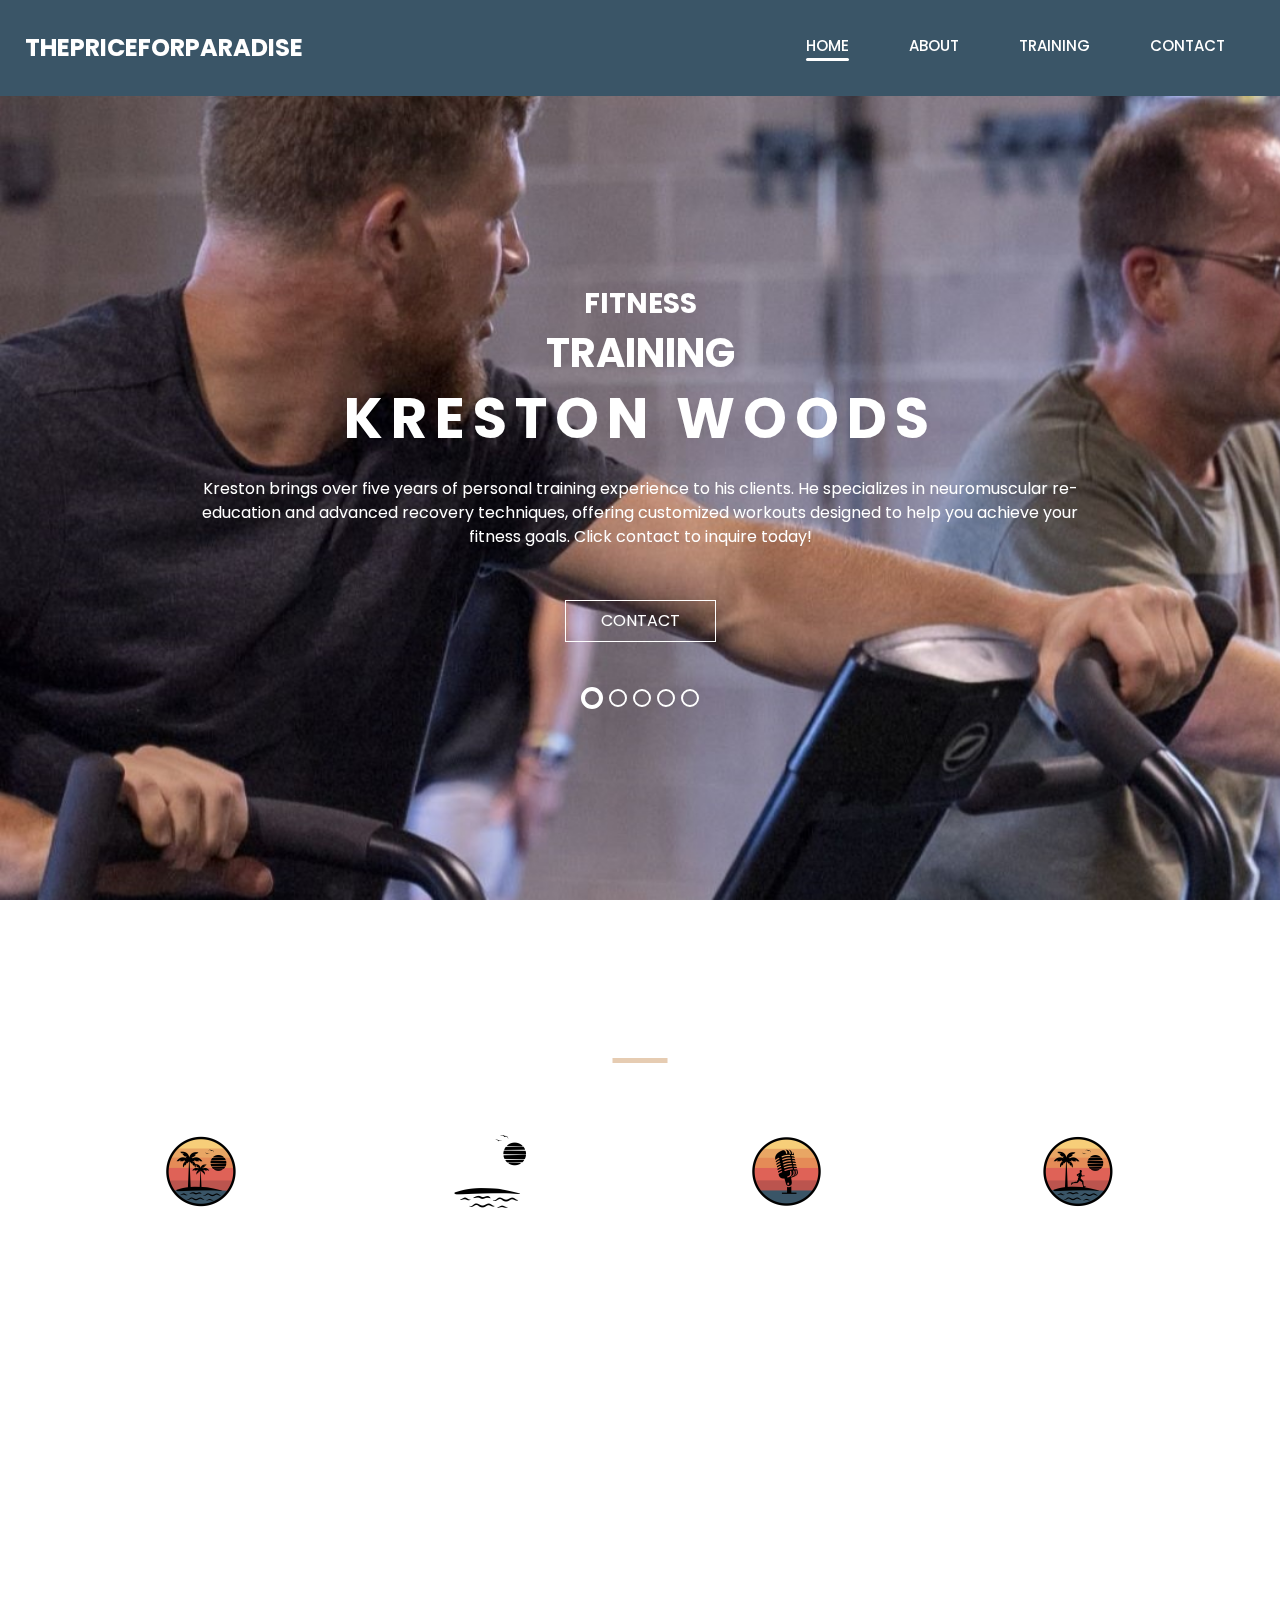
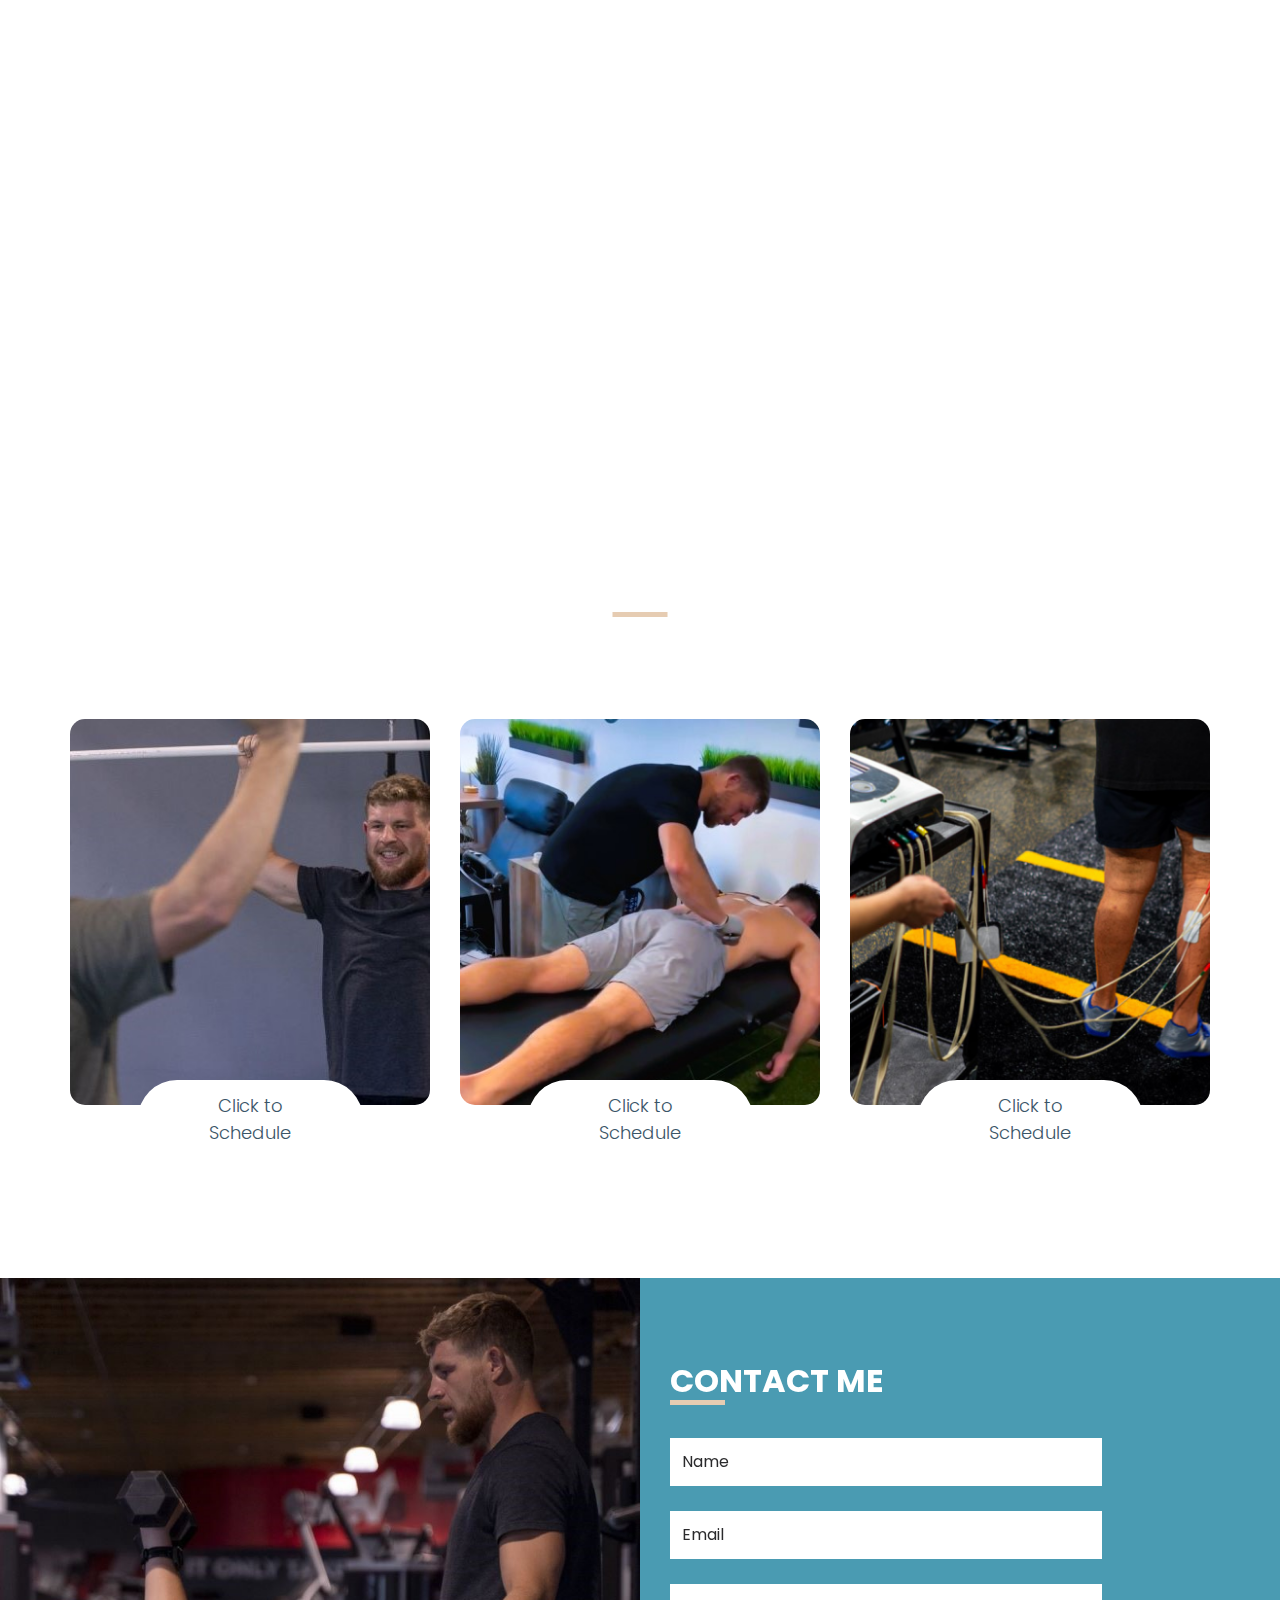
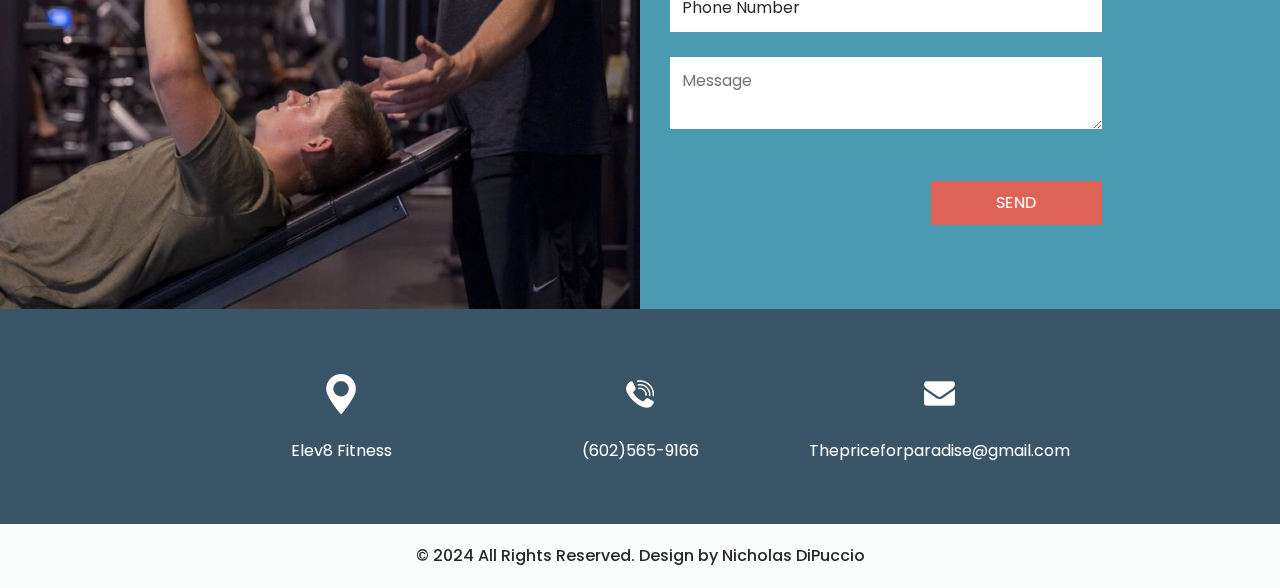
==== commit a88b7c00: "testimonial" ====
--- a/index.html
+++ b/index.html
@@ -114,7 +114,7 @@
                     <p>
                       "You can achieve anything you desire in life if you're willing to pay the price for success—the price for paradise. Check out my podcast below!"                    </p>
                     <div class="">
-                      <a href="https://www.patreon.com/collection/799177?utm_campaign=collectionshare_patron" target="_blank">
+                      <a href="https://open.spotify.com/show/4BN4jU3Ii4aHqiXMK3bVcY" target="_blank">
                         
                         Podcast 
                       </a>
@@ -166,7 +166,7 @@
                     </h1>
                     <p>Check out my blog on X! Get informed on health, lifestyle, and mindset.                     </p>
                     <div class="">
-                      <a href="https://x.com/" target="_blank">     
+                      <a href="https://x.com/Price4Paradise_" target="_blank">     
                         Blog
                       </a>
                     </div>
@@ -305,7 +305,7 @@
             <p>
               Kreston Woods works closely and personally with every client. He doesn't just establish a typical trainer-client relationship; you become part of his family and are treated accordingly. Rather than just taking our word for it, hear directly from his clients about their experiences.            </p>
             <div class="btn-box">
-              <a href="testimonials.html" target="_blank">
+              <a href="testimonial2.html" target="">
                 Testimonials
               </a>
             </div>
@@ -515,7 +515,8 @@
     </div>
   </div>
 
-  <script> const popupOverlay = document.querySelector(".popup-overlay");
+  <script>
+    const popupOverlay = document.querySelector(".popup-overlay");
     const skipButton = document.querySelector(".popup-container .skip-button");
     const visitButton = document.querySelector(".popup-container .visit-button");
 
@@ -549,14 +550,19 @@
 
     const startTimer = () => {
         if (window.scrollY > 100) {
-            showAd();
+            // Check if the ad has already been shown
+            if (!sessionStorage.getItem("adShown")) {
+                showAd();
+                // Mark the ad as shown
+                sessionStorage.setItem("adShown", "true");
+            }
             window.removeEventListener("scroll", startTimer);
         }
     };
 
     // Directly add the scroll event to show the popup each time the page loads
     window.addEventListener("scroll", startTimer);
-    </script> 
+</script>
     <script src="script.js"></script>
 
 
--- a/css/style.css
+++ b/css/style.css
@@ -783,4 +783,41 @@
   font-weight: bold;
   color: #DF6257; /* Optional: Change color on hover */
   text-decoration: none; /* Add this line to remove underline on hover */
-}+}
+/* Header Section Styles */
+.header_section {
+  background-color: #3A5567; /* Set the background color */
+  padding: 10px 0; /* Optional: Adjust padding to match the info section */
+}
+
+.header_section .navbar-brand span {
+  color: #FFFFFF; /* Set brand text color to white */
+  font-size: 24px; /* Optional: Adjust font size */
+}
+
+.header_section .navbar-nav .nav-link {
+  color: #FFFFFF; /* Set link text color to white */
+  font-weight: 500;
+  padding: 10px 15px;
+  transition: color 0.3s;
+}
+
+.header_section .navbar-nav .nav-link:hover,
+.header_section .navbar-nav .nav-link.active {
+  color: #DF6257; /* Optional: Change color on hover */
+}
+
+/* Mobile Menu Icon Styles */
+.header_section .navbar-toggler {
+  border-color: #FFFFFF; /* Set the border color of the toggler */
+}
+
+.header_section .navbar-toggler-icon {
+  background-image: url("data:image/svg+xml;charset=utf8,%3Csvg viewBox='0 0 30 30'
+    xmlns='http://www.w3.org/2000/svg'%3E%3Cpath stroke='rgba(255,255,255,1)'
+    stroke-width='2' stroke-linecap='round' stroke-miterlimit='10'
+    d='M4 7h22M4 15h22M4 23h22'/%3E%3C/svg%3E");
+  /* This sets the hamburger icon to white */
+}
+
+
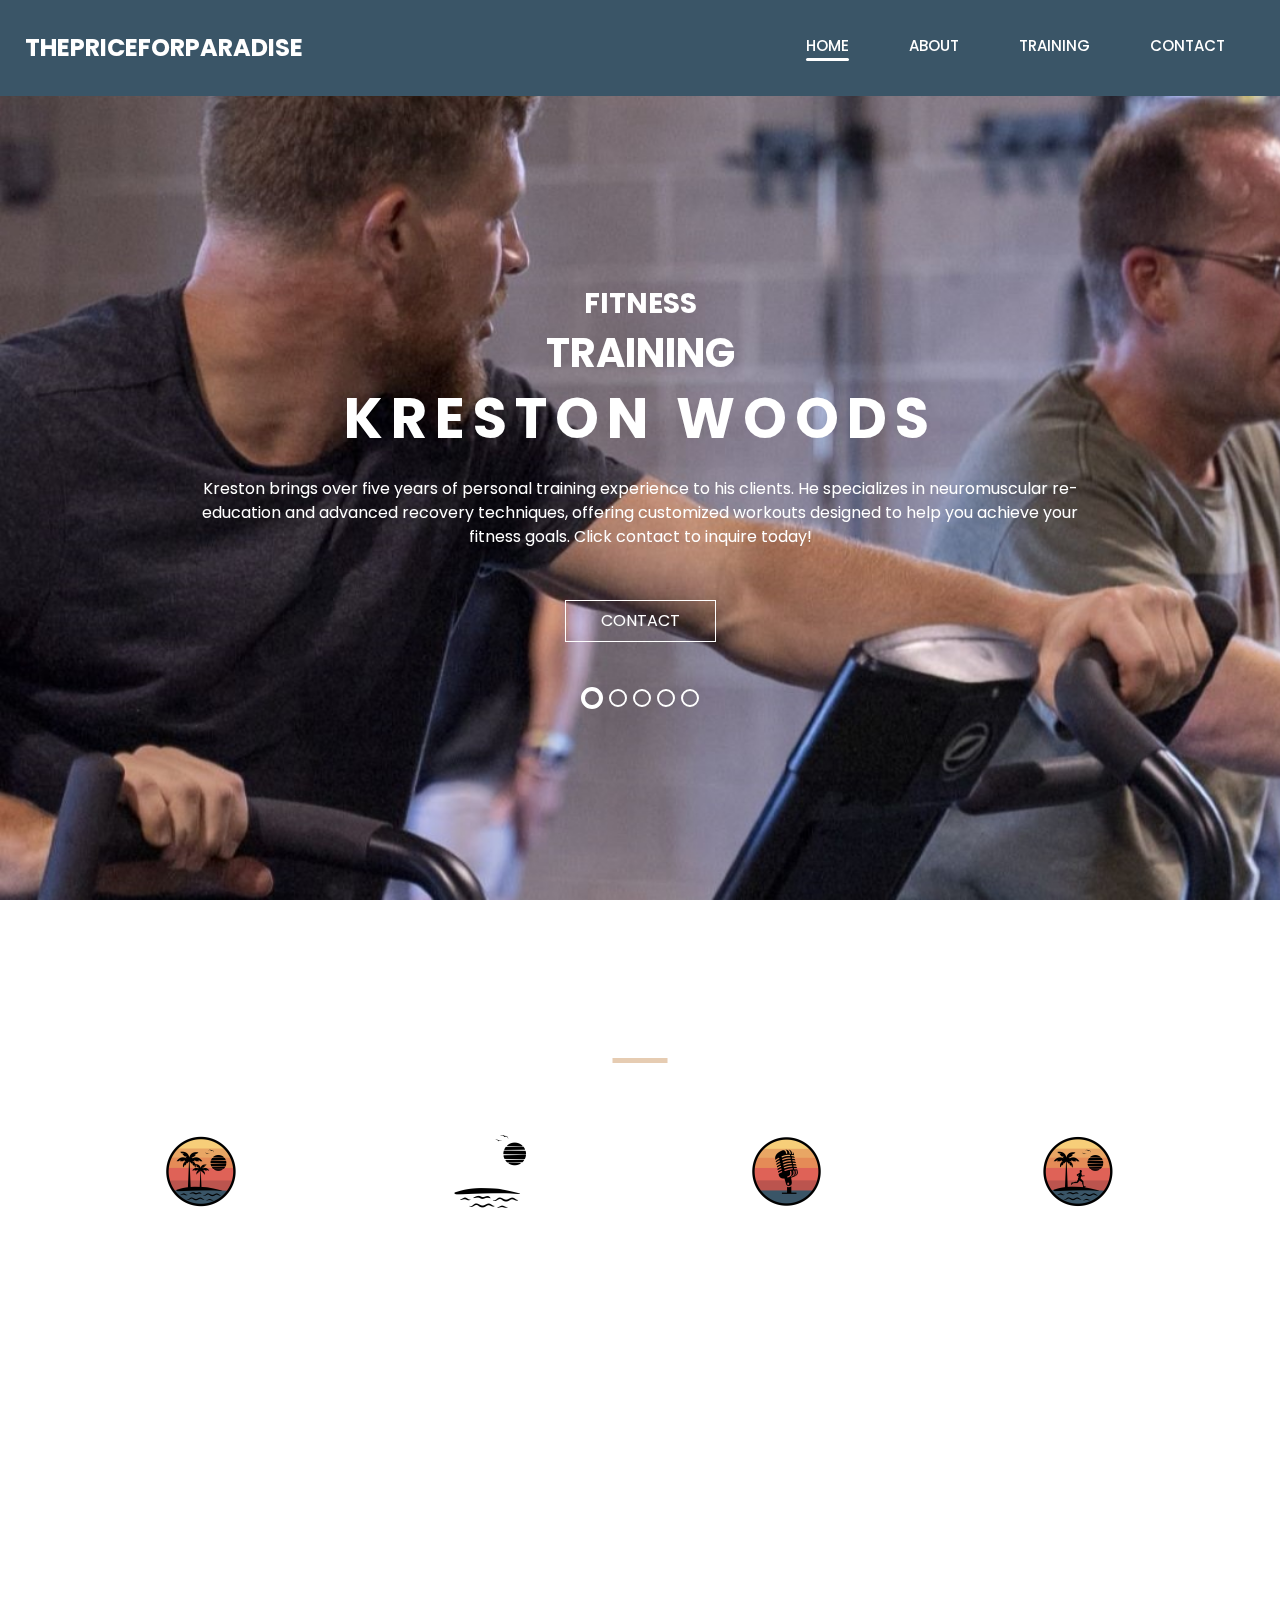
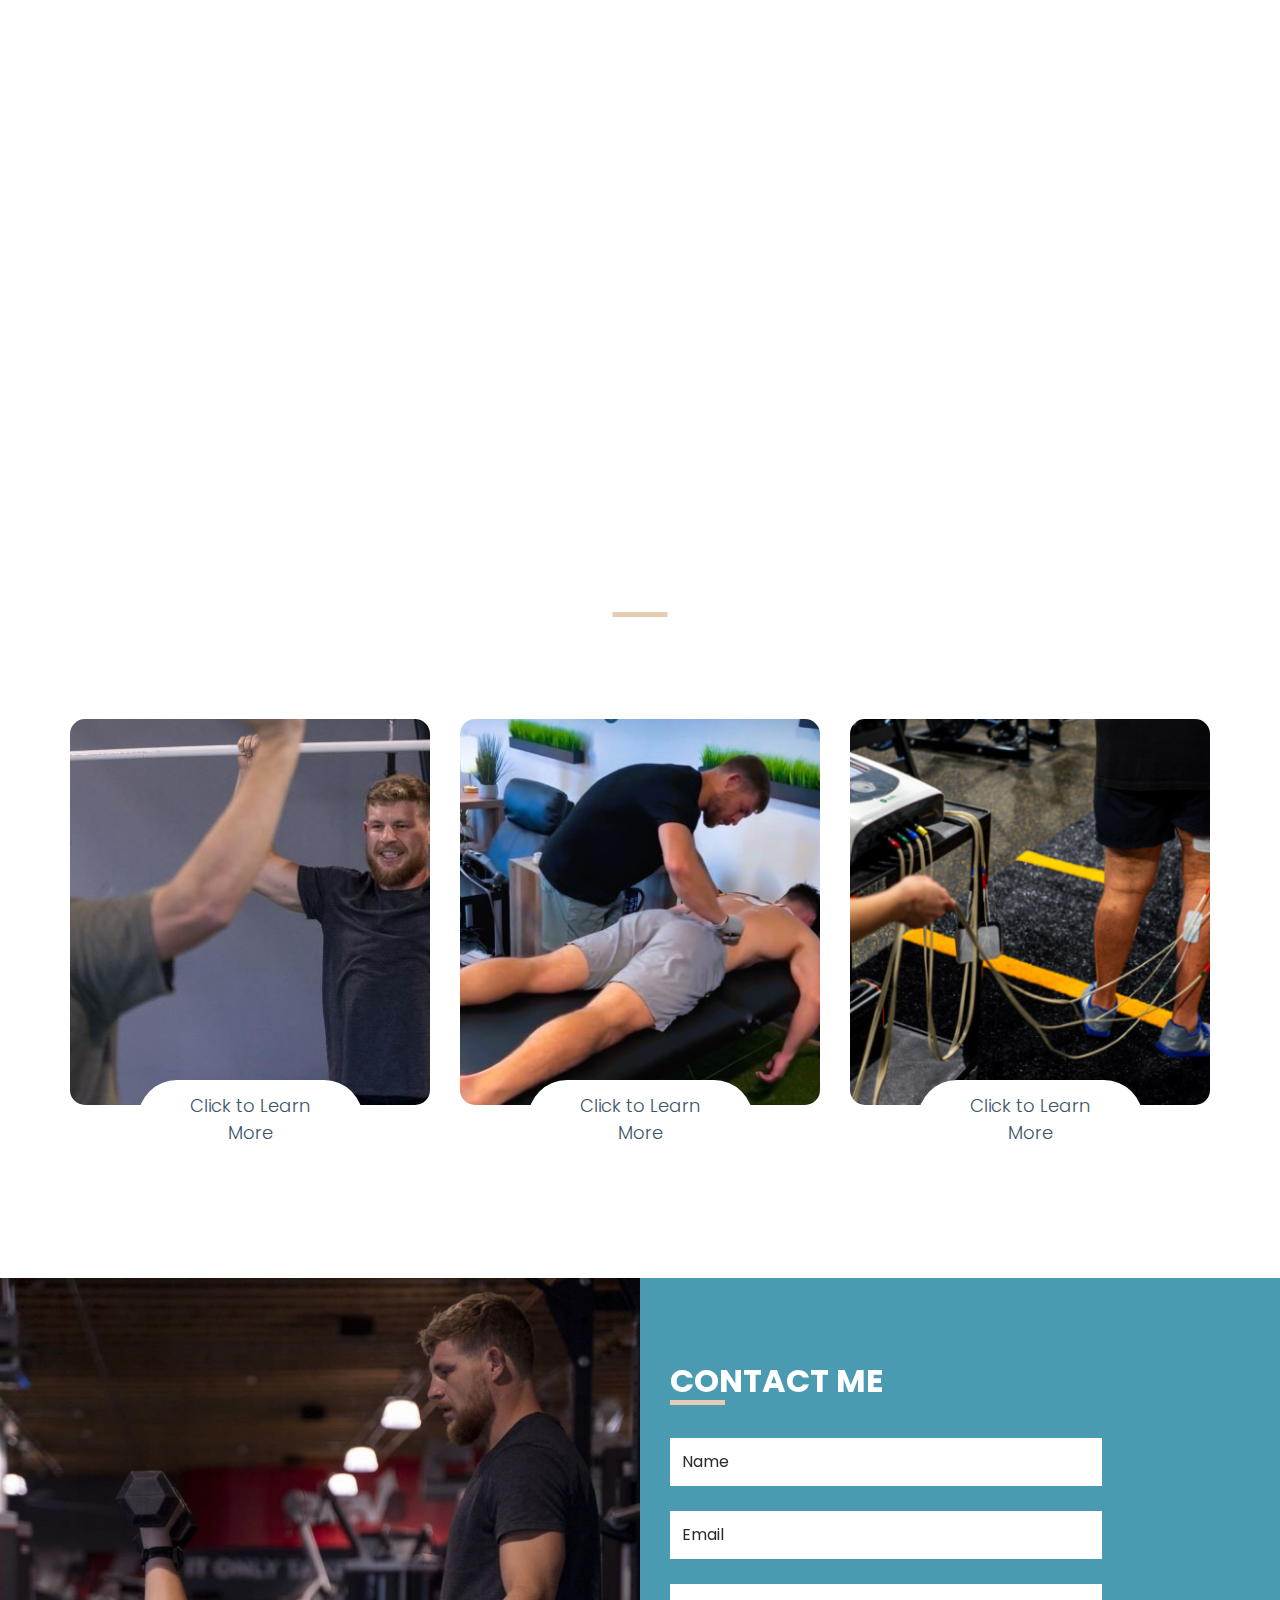
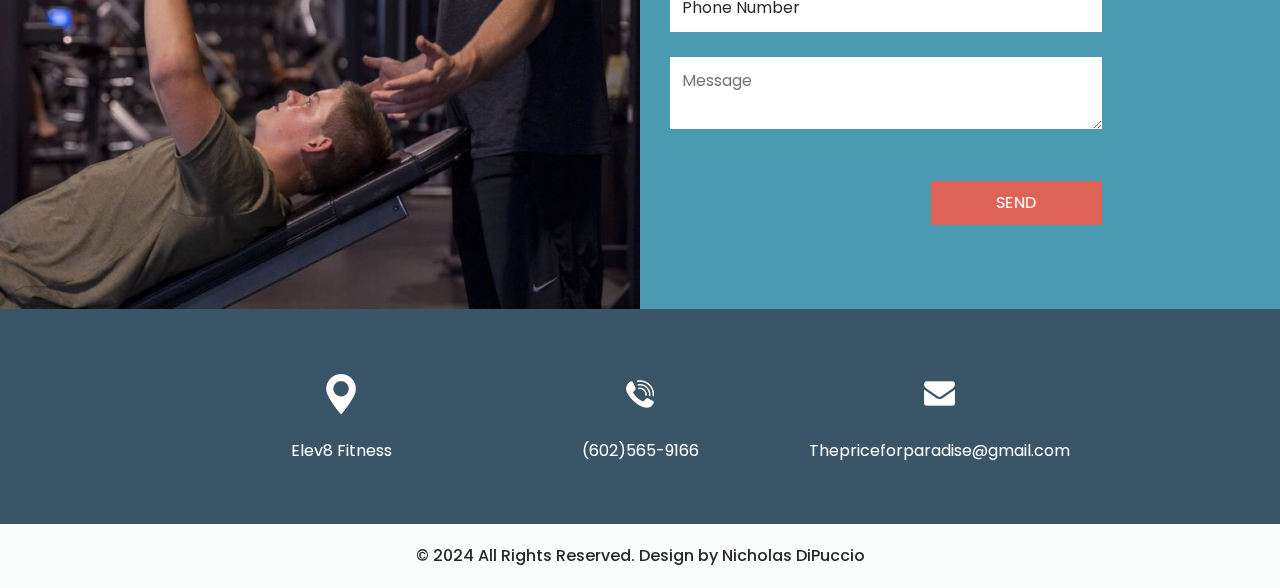
==== commit 32601ee7: "re-organize file hierarchy" ====
--- a/index.html
+++ b/index.html
@@ -339,7 +339,7 @@
           </div>
           <!-- Updated "Click to Schedule" link -->
           <div class="social_box" style="text-align: center;">
-            <a href="contact.html" class="schedule-link">Click to Schedule</a>
+            <a href="contact.html" class="schedule-link">Click to Learn More</a>
           </div>
         </div>
       </div>
@@ -355,7 +355,7 @@
             <img src="images/t3.jpg" alt="">
           </div>
           <div class="social_box" style="text-align: center;">
-            <a href="contact.html" class="schedule-link">Click to Schedule</a>
+            <a href="contact.html" class="schedule-link">Click to Learn More</a>
           </div>
         </div>
       </div>
@@ -364,14 +364,14 @@
         <div class="box">
           <div class="name">
             <h5>
-              NEUBIE 
+              Electric Stimulation  
             </h5>
           </div>
           <div class="img-box">
             <img src="images/t1.png" alt="">
           </div>
           <div class="social_box" style="text-align: center;">
-            <a href="contact.html" class="schedule-link">Click to Schedule</a>
+            <a href="contact.html" class="schedule-link">Click to Learn More</a>
           </div>
         </div>
       </div>
@@ -563,7 +563,7 @@
     // Directly add the scroll event to show the popup each time the page loads
     window.addEventListener("scroll", startTimer);
 </script>
-    <script src="script.js"></script>
+    <script src="js\script.js"></script>
 
 
 
--- a/css/style.css
+++ b/css/style.css
@@ -770,33 +770,32 @@
   font-family: 'Poppins', sans-serif;
 }
 
-/* Style for the "Click to Schedule" link */
 .schedule-link {
-  color: #3A5567; /* Default link color */
+  color: #3A5567;
   text-decoration: none;
-  font-weight: normal; /* Normal weight by default */
-  transition: font-weight 0.3s, color 0.3s; /* Smooth transition */
+  font-weight: normal;
+  transition: font-weight 0.3s, color 0.3s;
   font-size: large;
 }
 
 .schedule-link:hover {
   font-weight: bold;
-  color: #DF6257; /* Optional: Change color on hover */
-  text-decoration: none; /* Add this line to remove underline on hover */
-}
-/* Header Section Styles */
+  color: #DF6257;
+  text-decoration: none;
+}
+
 .header_section {
-  background-color: #3A5567; /* Set the background color */
-  padding: 10px 0; /* Optional: Adjust padding to match the info section */
+  background-color: #3A5567;
+  padding: 10px 0;
 }
 
 .header_section .navbar-brand span {
-  color: #FFFFFF; /* Set brand text color to white */
-  font-size: 24px; /* Optional: Adjust font size */
+  color: #FFFFFF;
+  font-size: 24px;
 }
 
 .header_section .navbar-nav .nav-link {
-  color: #FFFFFF; /* Set link text color to white */
+  color: #FFFFFF;
   font-weight: 500;
   padding: 10px 15px;
   transition: color 0.3s;
@@ -804,20 +803,13 @@
 
 .header_section .navbar-nav .nav-link:hover,
 .header_section .navbar-nav .nav-link.active {
-  color: #DF6257; /* Optional: Change color on hover */
-}
-
-/* Mobile Menu Icon Styles */
+  color: #DF6257;
+}
+
 .header_section .navbar-toggler {
-  border-color: #FFFFFF; /* Set the border color of the toggler */
-}
-
-.header_section .navbar-toggler-icon {
-  background-image: url("data:image/svg+xml;charset=utf8,%3Csvg viewBox='0 0 30 30'
-    xmlns='http://www.w3.org/2000/svg'%3E%3Cpath stroke='rgba(255,255,255,1)'
-    stroke-width='2' stroke-linecap='round' stroke-miterlimit='10'
-    d='M4 7h22M4 15h22M4 23h22'/%3E%3C/svg%3E");
-  /* This sets the hamburger icon to white */
-}
-
-
+  border-color: #FFFFFF;
+}
+
+
+
+
